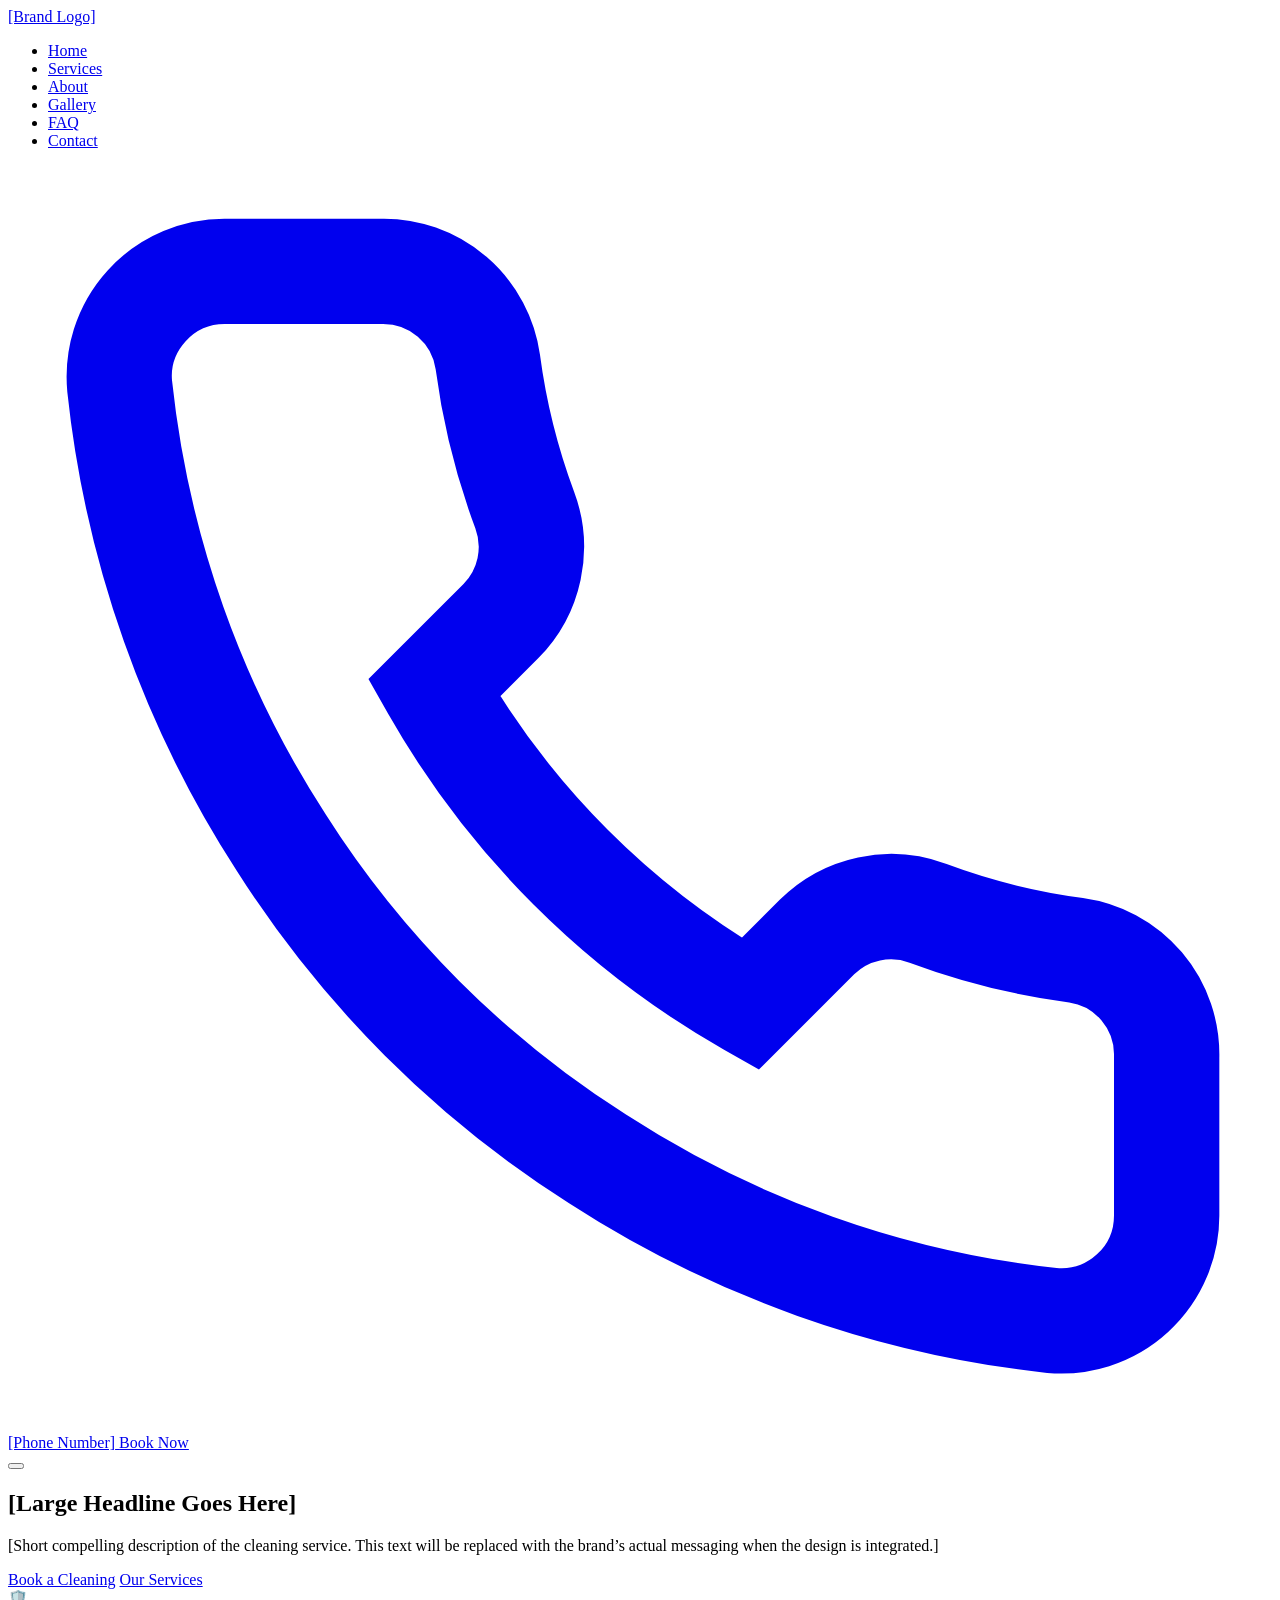
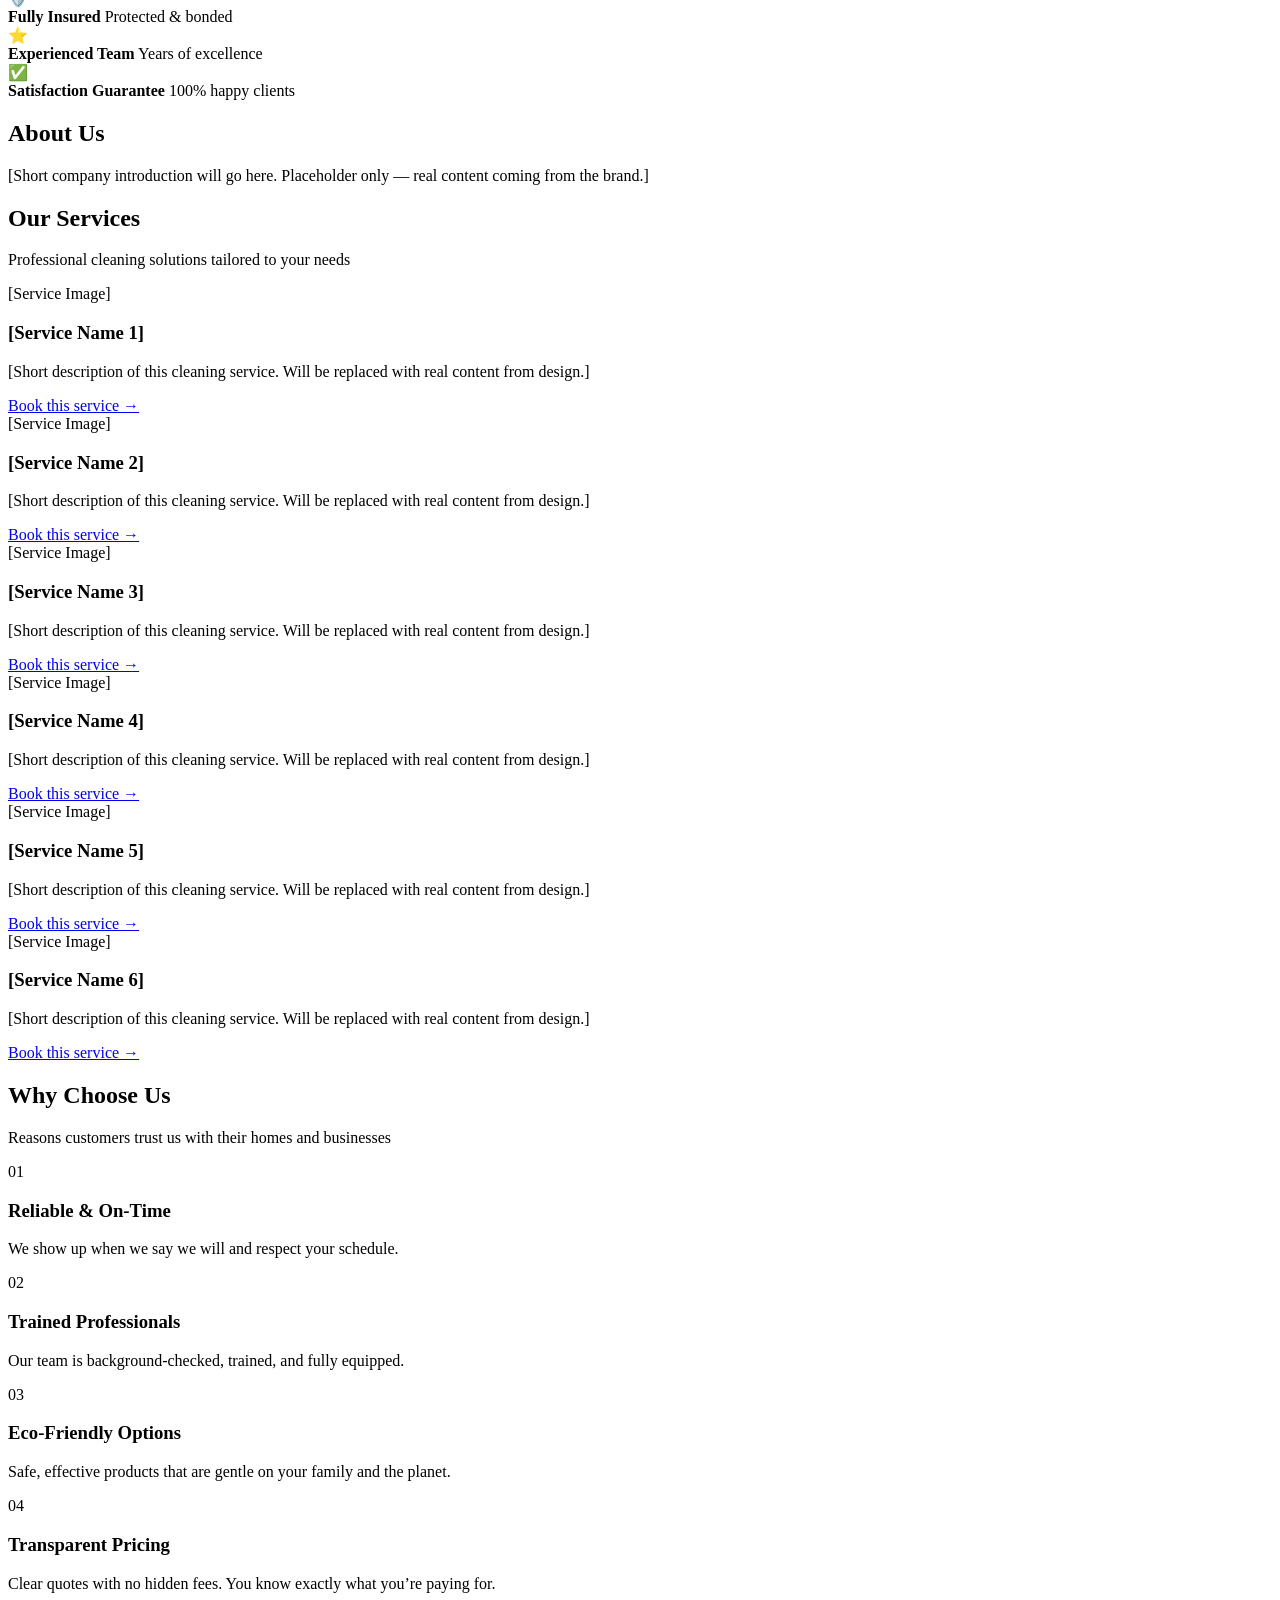
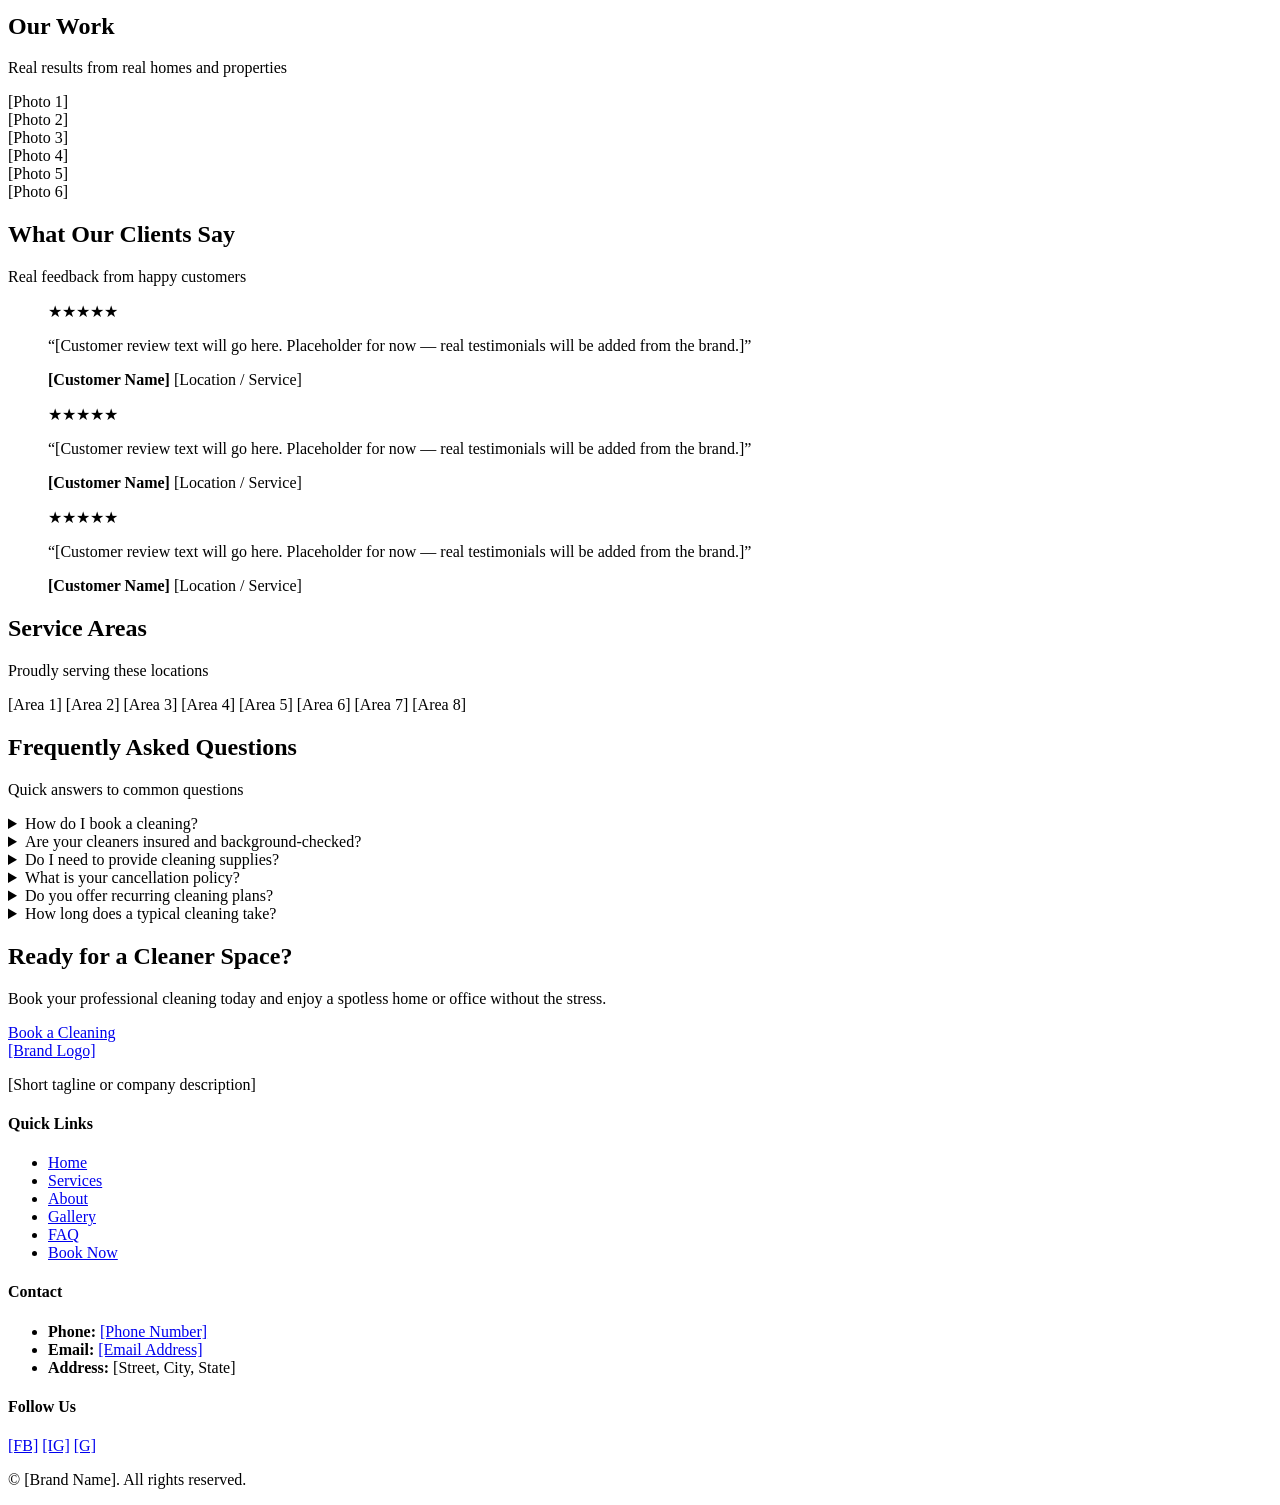
==== index.html @ 07f3db52 "Add homepage backbone structure with all required sections" ====
<!DOCTYPE html>
<html lang="en">
<head>
  <meta charset="UTF-8">
  <meta name="viewport" content="width=device-width, initial-scale=1.0">
  <meta name="description" content="Professional cleaning services. Reliable, insured, and satisfaction guaranteed.">
  <title>Cleaning Brand | Professional Cleaning Services</title>
  <link rel="stylesheet" href="css/styles.css">
  <link rel="preconnect" href="https://fonts.googleapis.com">
  <link rel="preconnect" href="https://fonts.gstatic.com" crossorigin>
  <link href="https://fonts.googleapis.com/css2?family=Inter:wght@400;500;600;700&display=swap" rel="stylesheet">
</head>
<body>

  <!-- ==================== HEADER ==================== -->
  <header class="header" id="header">
    <div class="container header-inner">
      <!-- LOGO: Replace with brand logo -->
      <a href="index.html" class="logo">
        <span class="logo-text">[Brand Logo]</span>
        <!-- <img src="assets/logo.png" alt="Brand Name" class="logo-img"> -->
      </a>

      <nav class="nav" id="nav">
        <ul class="nav-list">
          <li><a href="#home" class="nav-link active">Home</a></li>
          <li><a href="#services" class="nav-link">Services</a></li>
          <li><a href="#about" class="nav-link">About</a></li>
          <li><a href="#gallery" class="nav-link">Gallery</a></li>
          <li><a href="#faq" class="nav-link">FAQ</a></li>
          <li><a href="#contact" class="nav-link">Contact</a></li>
        </ul>
      </nav>

      <div class="header-actions">
        <!-- PHONE: Replace with real number -->
        <a href="tel:+10000000000" class="header-phone">
          <svg class="icon" viewBox="0 0 24 24" fill="none" stroke="currentColor" stroke-width="2">
            <path d="M22 16.92v3a2 2 0 0 1-2.18 2 19.79 19.79 0 0 1-8.63-3.07 19.5 19.5 0 0 1-6-6 19.79 19.79 0 0 1-3.07-8.67A2 2 0 0 1 4.11 2h3a2 2 0 0 1 2 1.72 12.84 12.84 0 0 0 .7 2.81 2 2 0 0 1-.45 2.11L8.09 9.91a16 16 0 0 0 6 6l1.27-1.27a2 2 0 0 1 2.11-.45 12.84 12.84 0 0 0 2.81.7A2 2 0 0 1 22 16.92z"/>
          </svg>
          <span>[Phone Number]</span>
        </a>
        <!-- Book Now → will link to booking page later -->
        <a href="booking.html" class="btn btn-primary">Book Now</a>
      </div>

      <button class="mobile-toggle" id="mobile-toggle" aria-label="Toggle menu">
        <span></span><span></span><span></span>
      </button>
    </div>
  </header>

  <main>

    <!-- ==================== HERO ==================== -->
    <section class="hero" id="home">
      <!-- BACKGROUND: Replace with real hero image -->
      <div class="hero-bg"></div>
      <div class="hero-overlay"></div>

      <div class="container hero-content">
        <!-- TEMPLATE: Headline + description will come from design -->
        <h1 class="hero-title">[Large Headline Goes Here]</h1>
        <p class="hero-description">
          [Short compelling description of the cleaning service. This text will be replaced with the brand’s actual messaging when the design is integrated.]
        </p>
        <div class="hero-cta">
          <a href="booking.html" class="btn btn-primary btn-lg">Book a Cleaning</a>
          <a href="#services" class="btn btn-outline btn-lg">Our Services</a>
        </div>
      </div>
    </section>

    <!-- ==================== TRUST BAR ==================== -->
    <section class="trust-bar">
      <div class="container">
        <div class="trust-grid">
          <div class="trust-item">
            <div class="trust-icon">🛡️</div>
            <div class="trust-text">
              <strong>Fully Insured</strong>
              <span>Protected & bonded</span>
            </div>
          </div>
          <div class="trust-item">
            <div class="trust-icon">⭐</div>
            <div class="trust-text">
              <strong>Experienced Team</strong>
              <span>Years of excellence</span>
            </div>
          </div>
          <div class="trust-item">
            <div class="trust-icon">✅</div>
            <div class="trust-text">
              <strong>Satisfaction Guarantee</strong>
              <span>100% happy clients</span>
            </div>
          </div>
        </div>
      </div>
    </section>

    <!-- ==================== ABOUT ==================== -->
    <section class="about section" id="about">
      <div class="container">
        <div class="section-header">
          <h2 class="section-title">About Us</h2>
          <!-- CONTENT: Leave empty for now. Will integrate real about text + image from design -->
          <p class="section-subtitle placeholder-text">
            [Short company introduction will go here. Placeholder only — real content coming from the brand.]
          </p>
        </div>
        <!-- Future: Add about image + longer text block here when design is ready -->
      </div>
    </section>

    <!-- ==================== SERVICES ==================== -->
    <section class="services section" id="services">
      <div class="container">
        <div class="section-header">
          <h2 class="section-title">Our Services</h2>
          <p class="section-subtitle">Professional cleaning solutions tailored to your needs</p>
        </div>

        <div class="services-grid">
          <!-- SERVICE CARD 1 - Templated -->
          <article class="service-card">
            <div class="service-image placeholder-img">
              <span>[Service Image]</span>
            </div>
            <div class="service-content">
              <h3 class="service-title">[Service Name 1]</h3>
              <p class="service-desc">[Short description of this cleaning service. Will be replaced with real content from design.]</p>
              <a href="booking.html" class="service-link">Book this service →</a>
            </div>
          </article>

          <!-- SERVICE CARD 2 -->
          <article class="service-card">
            <div class="service-image placeholder-img">
              <span>[Service Image]</span>
            </div>
            <div class="service-content">
              <h3 class="service-title">[Service Name 2]</h3>
              <p class="service-desc">[Short description of this cleaning service. Will be replaced with real content from design.]</p>
              <a href="booking.html" class="service-link">Book this service →</a>
            </div>
          </article>

          <!-- SERVICE CARD 3 -->
          <article class="service-card">
            <div class="service-image placeholder-img">
              <span>[Service Image]</span>
            </div>
            <div class="service-content">
              <h3 class="service-title">[Service Name 3]</h3>
              <p class="service-desc">[Short description of this cleaning service. Will be replaced with real content from design.]</p>
              <a href="booking.html" class="service-link">Book this service →</a>
            </div>
          </article>

          <!-- SERVICE CARD 4 -->
          <article class="service-card">
            <div class="service-image placeholder-img">
              <span>[Service Image]</span>
            </div>
            <div class="service-content">
              <h3 class="service-title">[Service Name 4]</h3>
              <p class="service-desc">[Short description of this cleaning service. Will be replaced with real content from design.]</p>
              <a href="booking.html" class="service-link">Book this service →</a>
            </div>
          </article>

          <!-- SERVICE CARD 5 -->
          <article class="service-card">
            <div class="service-image placeholder-img">
              <span>[Service Image]</span>
            </div>
            <div class="service-content">
              <h3 class="service-title">[Service Name 5]</h3>
              <p class="service-desc">[Short description of this cleaning service. Will be replaced with real content from design.]</p>
              <a href="booking.html" class="service-link">Book this service →</a>
            </div>
          </article>

          <!-- SERVICE CARD 6 -->
          <article class="service-card">
            <div class="service-image placeholder-img">
              <span>[Service Image]</span>
            </div>
            <div class="service-content">
              <h3 class="service-title">[Service Name 6]</h3>
              <p class="service-desc">[Short description of this cleaning service. Will be replaced with real content from design.]</p>
              <a href="booking.html" class="service-link">Book this service →</a>
            </div>
          </article>
        </div>
      </div>
    </section>

    <!-- ==================== WHY CHOOSE US ==================== -->
    <section class="why-us section">
      <div class="container">
        <div class="section-header">
          <h2 class="section-title">Why Choose Us</h2>
          <p class="section-subtitle">Reasons customers trust us with their homes and businesses</p>
        </div>

        <div class="why-grid">
          <div class="why-card">
            <div class="why-number">01</div>
            <h3 class="why-title">Reliable & On-Time</h3>
            <p class="why-desc">We show up when we say we will and respect your schedule.</p>
          </div>
          <div class="why-card">
            <div class="why-number">02</div>
            <h3 class="why-title">Trained Professionals</h3>
            <p class="why-desc">Our team is background-checked, trained, and fully equipped.</p>
          </div>
          <div class="why-card">
            <div class="why-number">03</div>
            <h3 class="why-title">Eco-Friendly Options</h3>
            <p class="why-desc">Safe, effective products that are gentle on your family and the planet.</p>
          </div>
          <div class="why-card">
            <div class="why-number">04</div>
            <h3 class="why-title">Transparent Pricing</h3>
            <p class="why-desc">Clear quotes with no hidden fees. You know exactly what you’re paying for.</p>
          </div>
        </div>
      </div>
    </section>

    <!-- ==================== GALLERY ==================== -->
    <section class="gallery section" id="gallery">
      <div class="container">
        <div class="section-header">
          <h2 class="section-title">Our Work</h2>
          <p class="section-subtitle">Real results from real homes and properties</p>
        </div>

        <div class="gallery-grid">
          <!-- PLACEHOLDER IMAGES - Replace with real before/after or property photos -->
          <div class="gallery-item placeholder-img"><span>[Photo 1]</span></div>
          <div class="gallery-item placeholder-img"><span>[Photo 2]</span></div>
          <div class="gallery-item placeholder-img"><span>[Photo 3]</span></div>
          <div class="gallery-item placeholder-img"><span>[Photo 4]</span></div>
          <div class="gallery-item placeholder-img"><span>[Photo 5]</span></div>
          <div class="gallery-item placeholder-img"><span>[Photo 6]</span></div>
        </div>
      </div>
    </section>

    <!-- ==================== TESTIMONIALS ==================== -->
    <section class="testimonials section">
      <div class="container">
        <div class="section-header">
          <h2 class="section-title">What Our Clients Say</h2>
          <p class="section-subtitle">Real feedback from happy customers</p>
        </div>

        <div class="testimonials-grid">
          <blockquote class="testimonial-card">
            <div class="stars">★★★★★</div>
            <p class="testimonial-text">“[Customer review text will go here. Placeholder for now — real testimonials will be added from the brand.]”</p>
            <footer class="testimonial-author">
              <strong>[Customer Name]</strong>
              <span>[Location / Service]</span>
            </footer>
          </blockquote>

          <blockquote class="testimonial-card">
            <div class="stars">★★★★★</div>
            <p class="testimonial-text">“[Customer review text will go here. Placeholder for now — real testimonials will be added from the brand.]”</p>
            <footer class="testimonial-author">
              <strong>[Customer Name]</strong>
              <span>[Location / Service]</span>
            </footer>
          </blockquote>

          <blockquote class="testimonial-card">
            <div class="stars">★★★★★</div>
            <p class="testimonial-text">“[Customer review text will go here. Placeholder for now — real testimonials will be added from the brand.]”</p>
            <footer class="testimonial-author">
              <strong>[Customer Name]</strong>
              <span>[Location / Service]</span>
            </footer>
          </blockquote>
        </div>
      </div>
    </section>

    <!-- ==================== SERVICE AREAS ==================== -->
    <section class="service-areas section">
      <div class="container">
        <div class="section-header">
          <h2 class="section-title">Service Areas</h2>
          <p class="section-subtitle">Proudly serving these locations</p>
        </div>

        <div class="areas-list placeholder-text">
          <!-- TEMPLATE: Replace with real cities/neighborhoods from the brand -->
          <span class="area-tag">[Area 1]</span>
          <span class="area-tag">[Area 2]</span>
          <span class="area-tag">[Area 3]</span>
          <span class="area-tag">[Area 4]</span>
          <span class="area-tag">[Area 5]</span>
          <span class="area-tag">[Area 6]</span>
          <span class="area-tag">[Area 7]</span>
          <span class="area-tag">[Area 8]</span>
        </div>
      </div>
    </section>

    <!-- ==================== FAQ ==================== -->
    <section class="faq section" id="faq">
      <div class="container">
        <div class="section-header">
          <h2 class="section-title">Frequently Asked Questions</h2>
          <p class="section-subtitle">Quick answers to common questions</p>
        </div>

        <div class="faq-list">
          <details class="faq-item">
            <summary class="faq-question">How do I book a cleaning?</summary>
            <div class="faq-answer">
              <p>Simply click the “Book Now” or “Book a Cleaning” button and fill out the short form. We’ll confirm your appointment shortly.</p>
            </div>
          </details>

          <details class="faq-item">
            <summary class="faq-question">Are your cleaners insured and background-checked?</summary>
            <div class="faq-answer">
              <p>Yes. All our team members are fully insured, bonded, and undergo thorough background checks for your peace of mind.</p>
            </div>
          </details>

          <details class="faq-item">
            <summary class="faq-question">Do I need to provide cleaning supplies?</summary>
            <div class="faq-answer">
              <p>No. We bring all professional-grade equipment and supplies. If you have preferred products, just let us know.</p>
            </div>
          </details>

          <details class="faq-item">
            <summary class="faq-question">What is your cancellation policy?</summary>
            <div class="faq-answer">
              <p>We understand plans change. Please give us at least 24 hours’ notice for cancellations or rescheduling to avoid any fees.</p>
            </div>
          </details>

          <details class="faq-item">
            <summary class="faq-question">Do you offer recurring cleaning plans?</summary>
            <div class="faq-answer">
              <p>Absolutely. Weekly, bi-weekly, and monthly plans are available at discounted rates. Mention it when booking.</p>
            </div>
          </details>

          <details class="faq-item">
            <summary class="faq-question">How long does a typical cleaning take?</summary>
            <div class="faq-answer">
              <p>It depends on the size of the property and the type of service. Most standard home cleans take 2–4 hours. We’ll give you a time estimate when you book.</p>
            </div>
          </details>
        </div>
      </div>
    </section>

    <!-- ==================== FINAL CTA ==================== -->
    <section class="final-cta">
      <div class="container">
        <div class="final-cta-content">
          <h2 class="final-cta-title">Ready for a Cleaner Space?</h2>
          <p class="final-cta-text">Book your professional cleaning today and enjoy a spotless home or office without the stress.</p>
          <a href="booking.html" class="btn btn-primary btn-lg">Book a Cleaning</a>
        </div>
      </div>
    </section>

  </main>

  <!-- ==================== FOOTER ==================== -->
  <footer class="footer" id="contact">
    <div class="container">
      <div class="footer-grid">
        <div class="footer-brand">
          <a href="index.html" class="logo footer-logo">
            <span class="logo-text">[Brand Logo]</span>
          </a>
          <p class="footer-tagline">[Short tagline or company description]</p>
        </div>

        <div class="footer-links">
          <h4 class="footer-heading">Quick Links</h4>
          <ul>
            <li><a href="#home">Home</a></li>
            <li><a href="#services">Services</a></li>
            <li><a href="#about">About</a></li>
            <li><a href="#gallery">Gallery</a></li>
            <li><a href="#faq">FAQ</a></li>
            <li><a href="booking.html">Book Now</a></li>
          </ul>
        </div>

        <div class="footer-contact">
          <h4 class="footer-heading">Contact</h4>
          <!-- TEMPLATE: Replace with real contact details from the brand -->
          <ul class="contact-list">
            <li>
              <strong>Phone:</strong>
              <a href="tel:+10000000000">[Phone Number]</a>
            </li>
            <li>
              <strong>Email:</strong>
              <a href="mailto:hello@example.com">[Email Address]</a>
            </li>
            <li>
              <strong>Address:</strong>
              <span>[Street, City, State]</span>
            </li>
          </ul>
        </div>

        <div class="footer-social">
          <h4 class="footer-heading">Follow Us</h4>
          <!-- TEMPLATE: Replace with real social links from the brand -->
          <div class="social-links">
            <a href="#" class="social-link" aria-label="Facebook">[FB]</a>
            <a href="#" class="social-link" aria-label="Instagram">[IG]</a>
            <a href="#" class="social-link" aria-label="Google">[G]</a>
          </div>
        </div>
      </div>

      <div class="footer-bottom">
        <p>&copy; <span id="year"></span> [Brand Name]. All rights reserved.</p>
      </div>
    </div>
  </footer>

  <script src="js/main.js"></script>
</body>
</html>
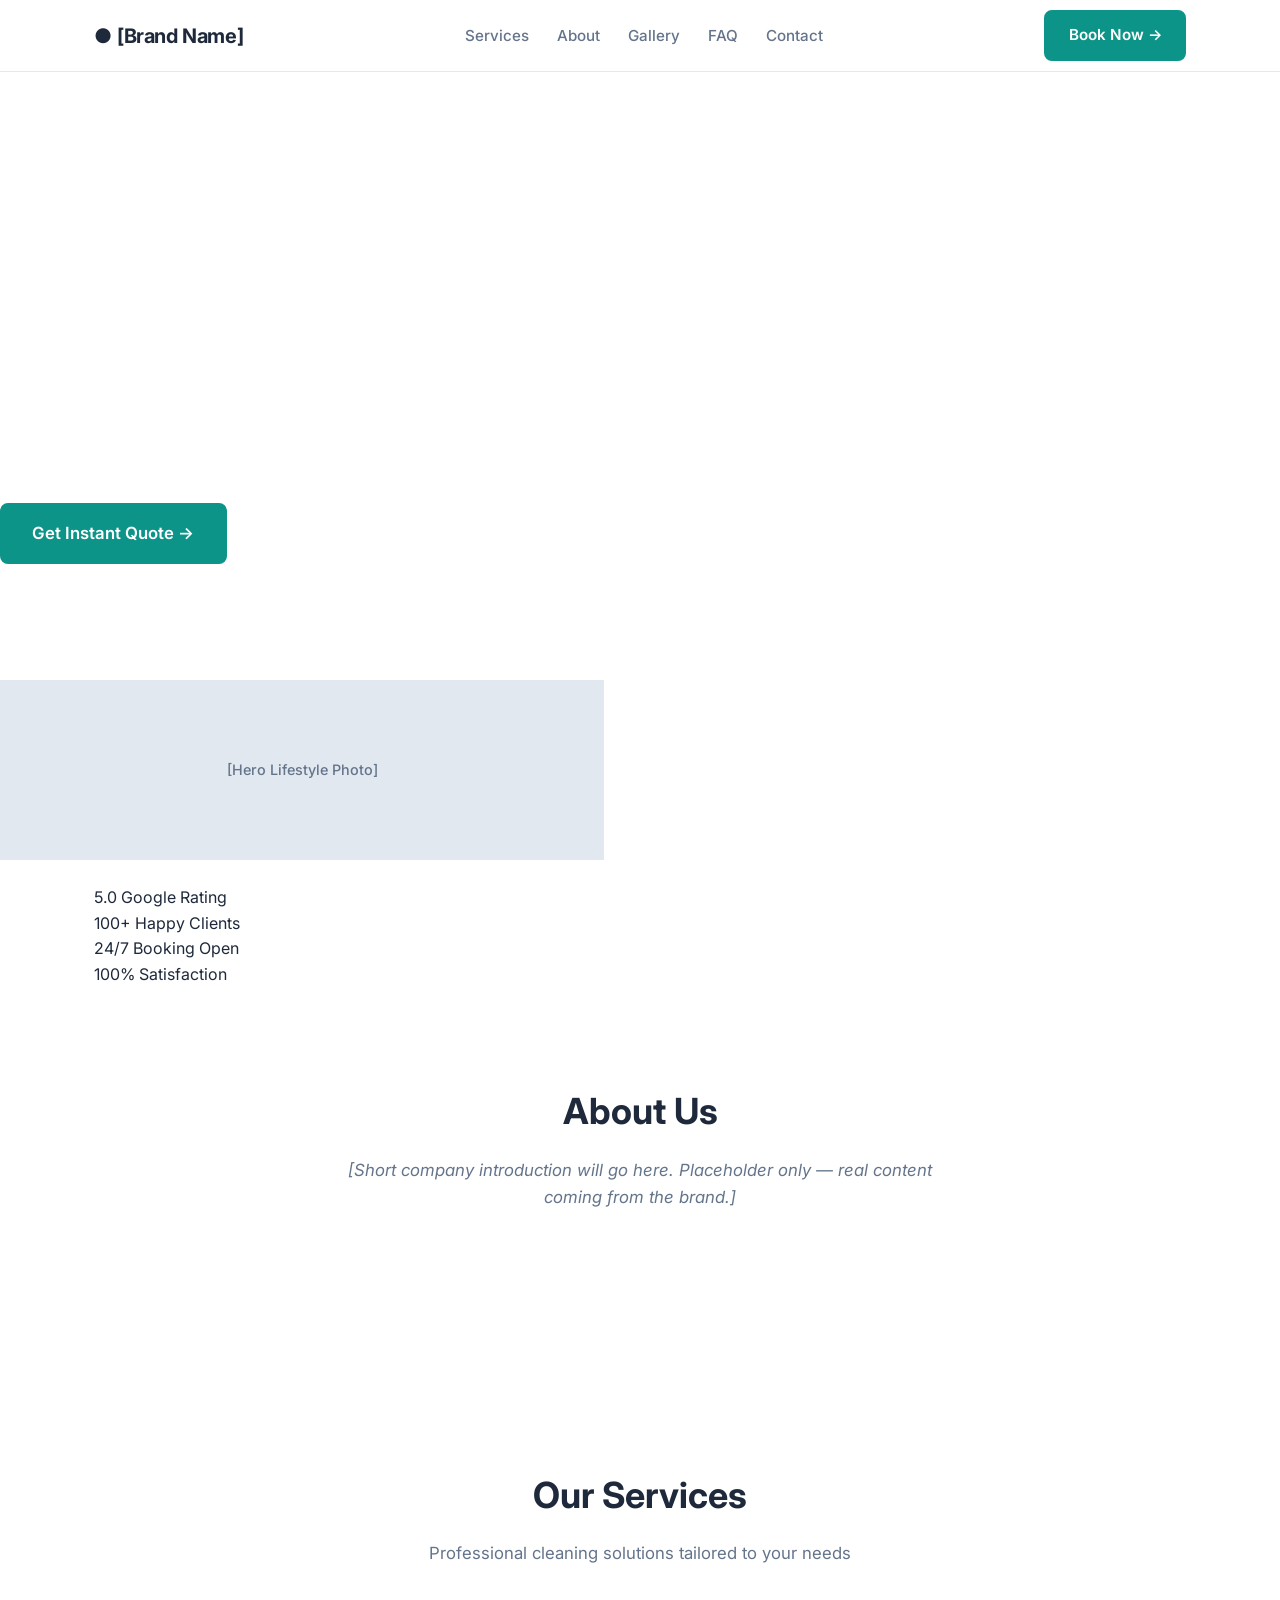
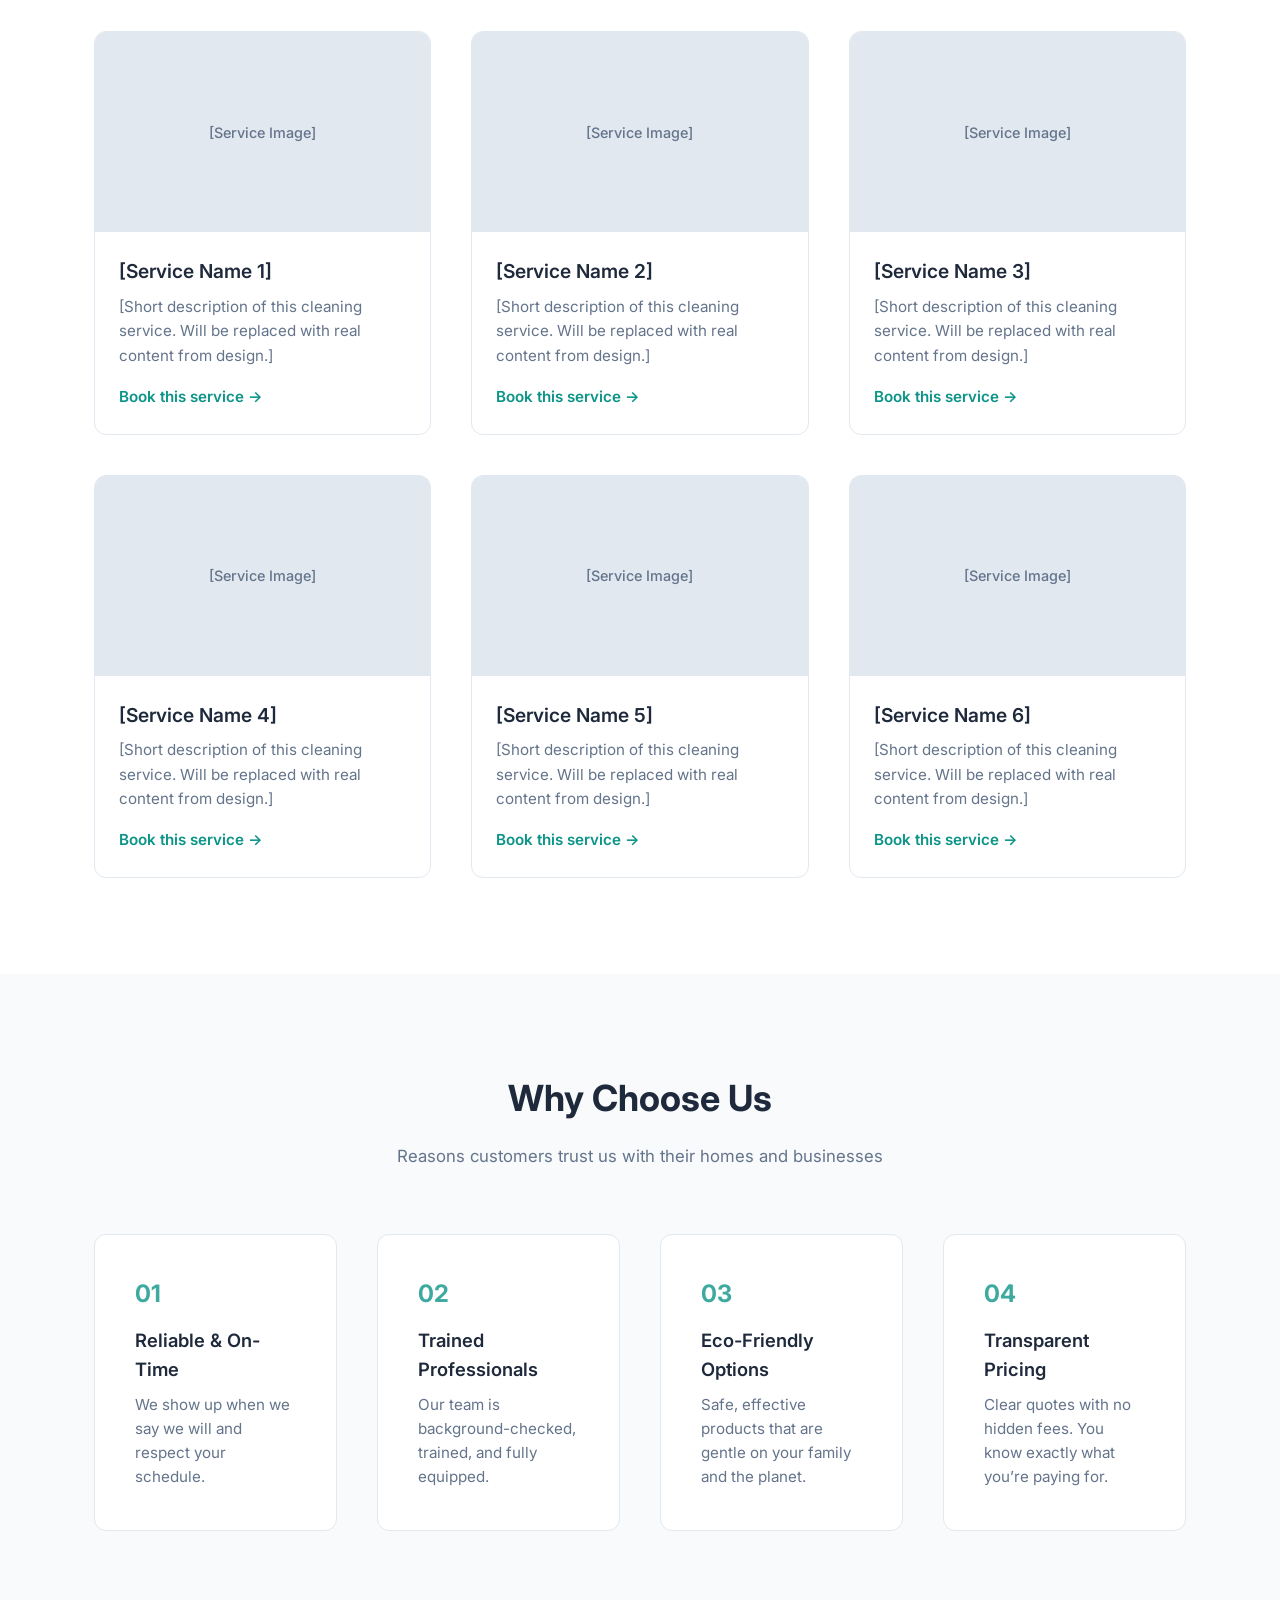
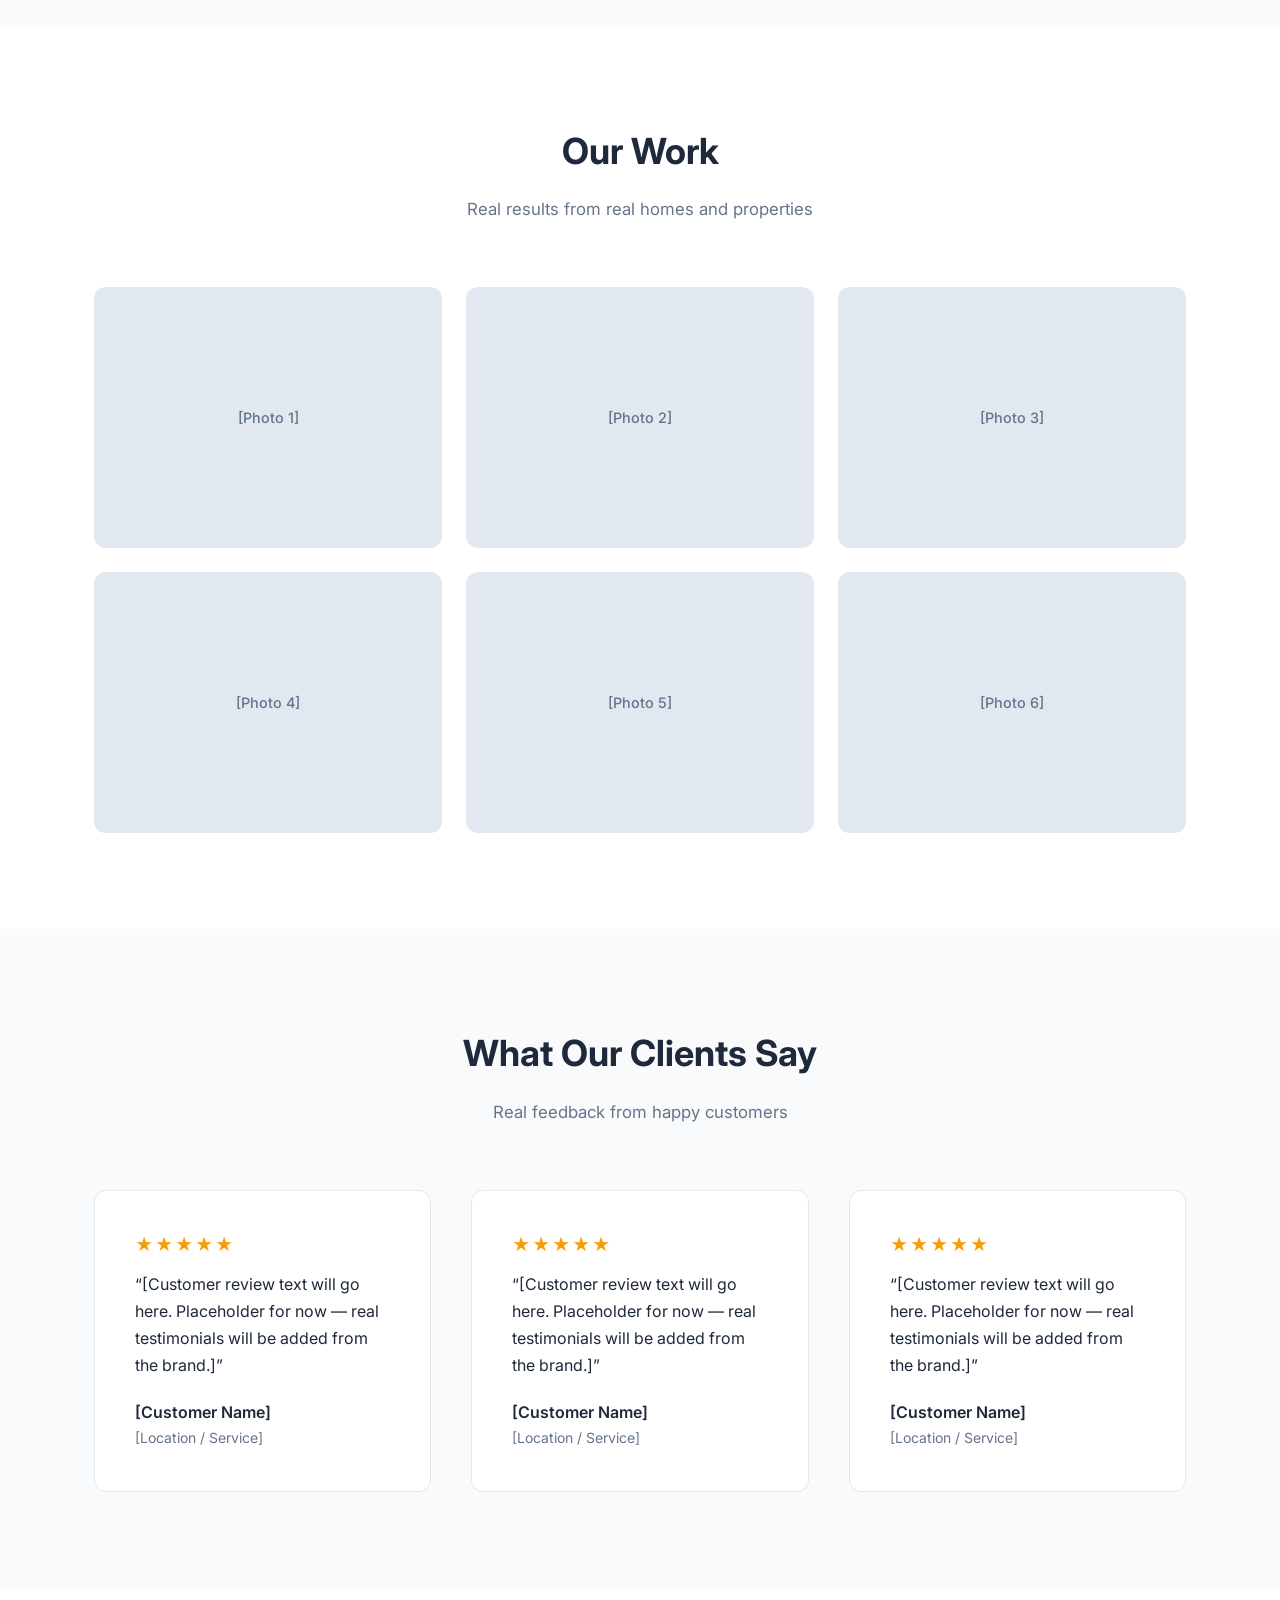
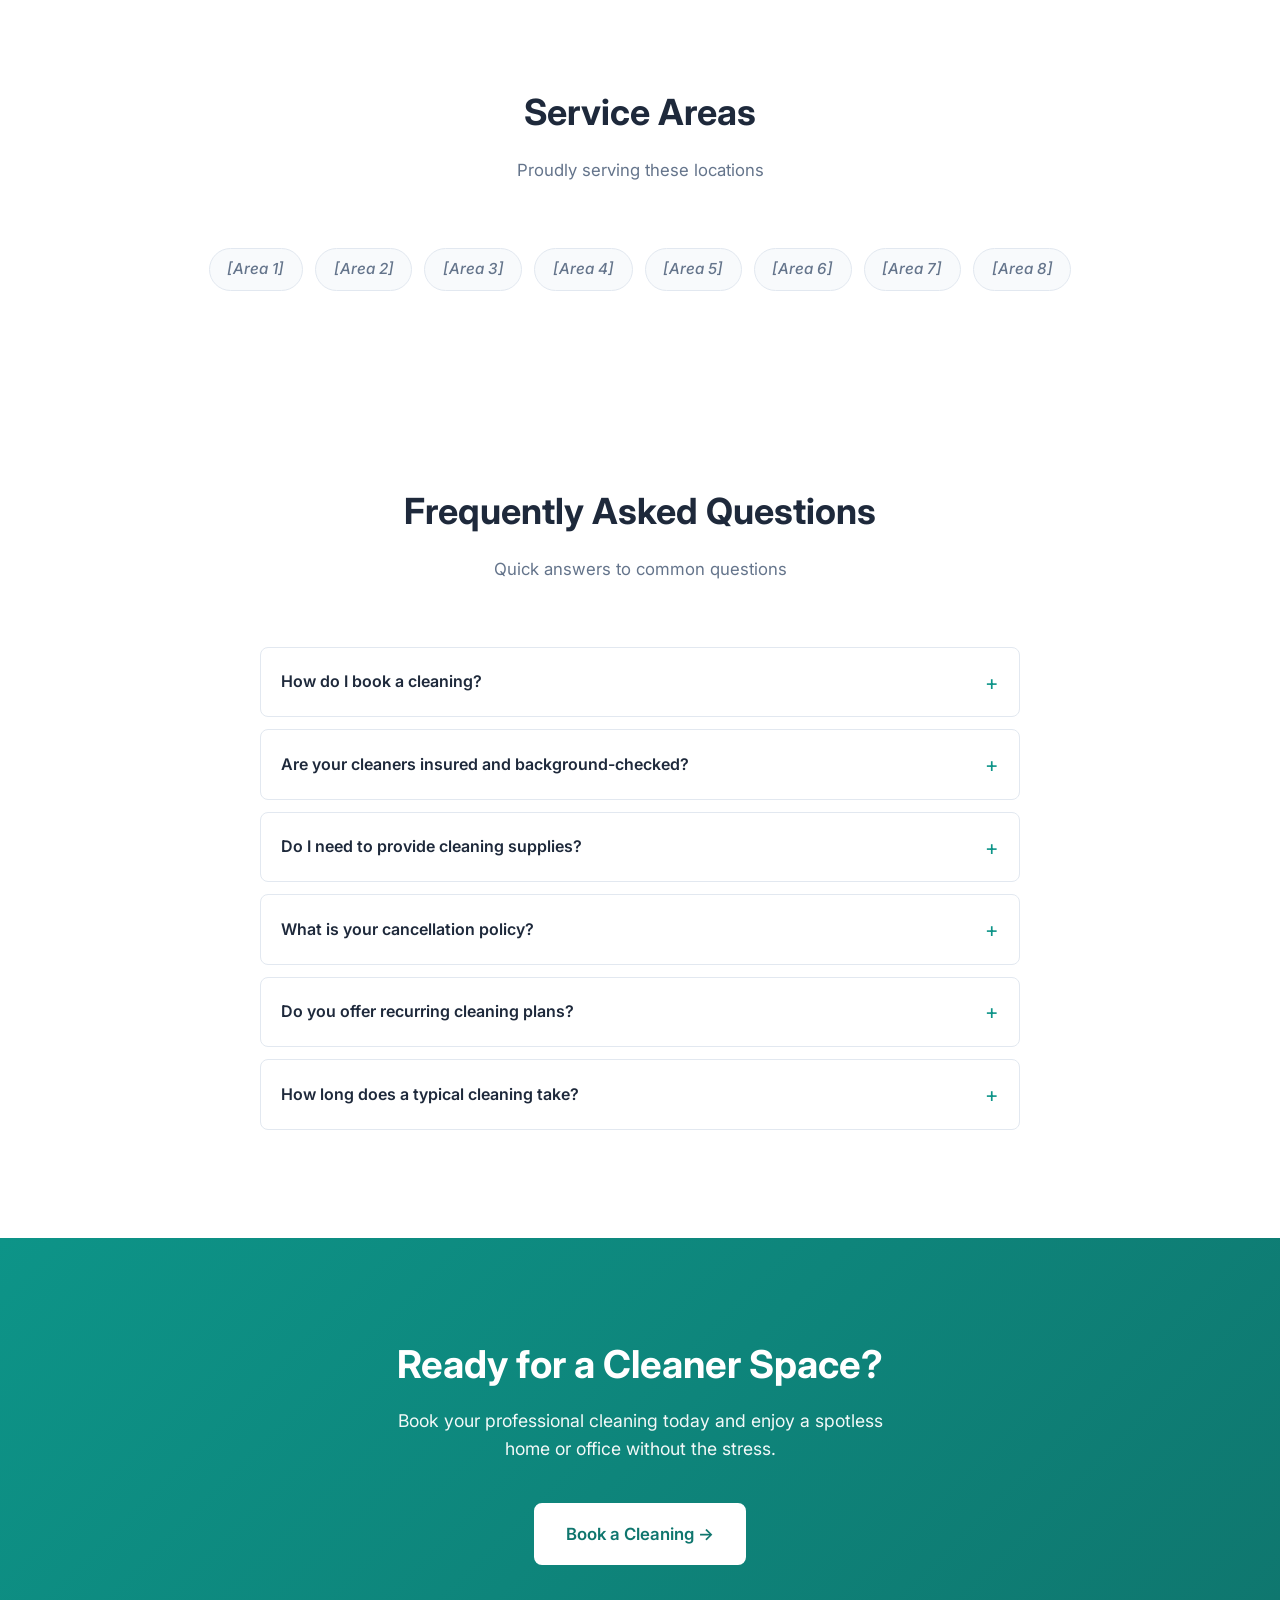
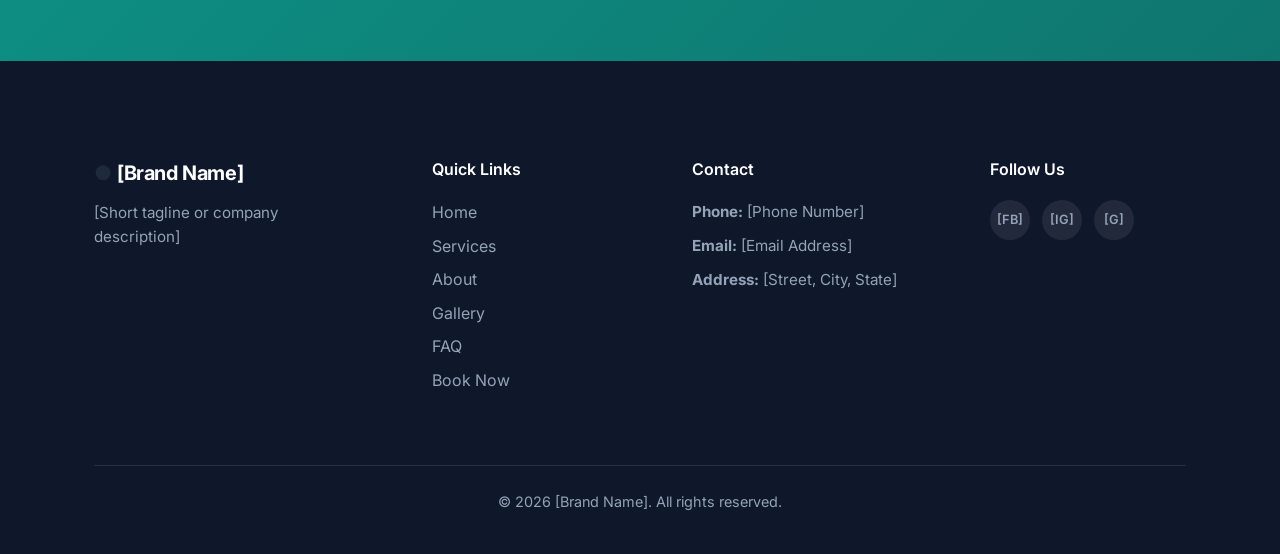
==== commit 540ff8bf: "Rebuild header + hero to match premium split-layout style (content left, image right, stats bar)" ====
--- a/index.html
+++ b/index.html
@@ -8,7 +8,7 @@
   <link rel="stylesheet" href="css/styles.css">
   <link rel="preconnect" href="https://fonts.googleapis.com">
   <link rel="preconnect" href="https://fonts.gstatic.com" crossorigin>
-  <link href="https://fonts.googleapis.com/css2?family=Inter:wght@400;500;600;700&display=swap" rel="stylesheet">
+  <link href="https://fonts.googleapis.com/css2?family=Inter:wght@400;500;600;700&family=Playfair+Display:wght@600;700&display=swap" rel="stylesheet">
 </head>
 <body>
 
@@ -17,13 +17,13 @@
     <div class="container header-inner">
       <!-- LOGO: Replace with brand logo -->
       <a href="index.html" class="logo">
-        <span class="logo-text">[Brand Logo]</span>
+        <span class="logo-mark">●</span>
+        <span class="logo-text">[Brand Name]</span>
         <!-- <img src="assets/logo.png" alt="Brand Name" class="logo-img"> -->
       </a>
 
       <nav class="nav" id="nav">
         <ul class="nav-list">
-          <li><a href="#home" class="nav-link active">Home</a></li>
           <li><a href="#services" class="nav-link">Services</a></li>
           <li><a href="#about" class="nav-link">About</a></li>
           <li><a href="#gallery" class="nav-link">Gallery</a></li>
@@ -33,15 +33,7 @@
       </nav>
 
       <div class="header-actions">
-        <!-- PHONE: Replace with real number -->
-        <a href="tel:+10000000000" class="header-phone">
-          <svg class="icon" viewBox="0 0 24 24" fill="none" stroke="currentColor" stroke-width="2">
-            <path d="M22 16.92v3a2 2 0 0 1-2.18 2 19.79 19.79 0 0 1-8.63-3.07 19.5 19.5 0 0 1-6-6 19.79 19.79 0 0 1-3.07-8.67A2 2 0 0 1 4.11 2h3a2 2 0 0 1 2 1.72 12.84 12.84 0 0 0 .7 2.81 2 2 0 0 1-.45 2.11L8.09 9.91a16 16 0 0 0 6 6l1.27-1.27a2 2 0 0 1 2.11-.45 12.84 12.84 0 0 0 2.81.7A2 2 0 0 1 22 16.92z"/>
-          </svg>
-          <span>[Phone Number]</span>
-        </a>
-        <!-- Book Now → will link to booking page later -->
-        <a href="booking.html" class="btn btn-primary">Book Now</a>
+        <a href="booking.html" class="btn btn-primary btn-book">Book Now →</a>
       </div>
 
       <button class="mobile-toggle" id="mobile-toggle" aria-label="Toggle menu">
@@ -52,49 +44,83 @@
 
   <main>
 
-    <!-- ==================== HERO ==================== -->
+    <!-- ==================== HERO (Split Layout) ==================== -->
     <section class="hero" id="home">
-      <!-- BACKGROUND: Replace with real hero image -->
-      <div class="hero-bg"></div>
-      <div class="hero-overlay"></div>
-
-      <div class="container hero-content">
-        <!-- TEMPLATE: Headline + description will come from design -->
-        <h1 class="hero-title">[Large Headline Goes Here]</h1>
-        <p class="hero-description">
-          [Short compelling description of the cleaning service. This text will be replaced with the brand’s actual messaging when the design is integrated.]
-        </p>
-        <div class="hero-cta">
-          <a href="booking.html" class="btn btn-primary btn-lg">Book a Cleaning</a>
-          <a href="#services" class="btn btn-outline btn-lg">Our Services</a>
-        </div>
-      </div>
-    </section>
-
-    <!-- ==================== TRUST BAR ==================== -->
-    <section class="trust-bar">
-      <div class="container">
-        <div class="trust-grid">
-          <div class="trust-item">
-            <div class="trust-icon">🛡️</div>
-            <div class="trust-text">
-              <strong>Fully Insured</strong>
-              <span>Protected & bonded</span>
-            </div>
-          </div>
-          <div class="trust-item">
-            <div class="trust-icon">⭐</div>
-            <div class="trust-text">
-              <strong>Experienced Team</strong>
-              <span>Years of excellence</span>
-            </div>
-          </div>
-          <div class="trust-item">
-            <div class="trust-icon">✅</div>
-            <div class="trust-text">
-              <strong>Satisfaction Guarantee</strong>
-              <span>100% happy clients</span>
-            </div>
+      <div class="hero-inner">
+
+        <!-- LEFT: Content -->
+        <div class="hero-content">
+          <!-- Rating badge - replace with real Google rating later -->
+          <div class="rating-badge">
+            <span class="rating-stars">★★★★★</span>
+            <span class="rating-score">5.0</span>
+            <span class="rating-text">Rated on Google</span>
+          </div>
+
+          <p class="hero-label">— Trusted Home Cleaning Across [Service Area]</p>
+
+          <h1 class="hero-title">[Your Clean Home,<br>Arriving Now.]</h1>
+
+          <p class="hero-description">
+            [Reclaim your weekends with a home that feels brand new. Professional, reliable cleaning tailored to your schedule and the way you live.]
+          </p>
+
+          <p class="hero-serving">Serving [City / Region]</p>
+
+          <div class="hero-cta">
+            <a href="booking.html" class="btn btn-primary btn-lg">Get Instant Quote →</a>
+            <a href="#services" class="btn btn-outline-dark btn-lg">Our Services</a>
+          </div>
+
+          <div class="hero-trust-notes">
+            <span>⚡ Instant price available in 60 seconds</span>
+            <div class="trust-checks">
+              <span>✓ Fully Licensed & Insured</span>
+              <span>✓ Background-Checked Cleaners</span>
+              <span>✓ 7-day Availability</span>
+            </div>
+          </div>
+        </div>
+
+        <!-- RIGHT: Image -->
+        <div class="hero-visual">
+          <!-- Replace this placeholder with real lifestyle photo -->
+          <div class="hero-image placeholder-img">
+            <span>[Hero Lifestyle Photo]</span>
+          </div>
+
+          <!-- Floating availability badge -->
+          <div class="availability-badge">
+            <span class="badge-dot"></span>
+            <div>
+              <strong>Available This Week</strong>
+              <span>Limited slots</span>
+            </div>
+          </div>
+        </div>
+
+      </div>
+    </section>
+
+    <!-- ==================== STATS BAR ==================== -->
+    <section class="stats-bar">
+      <div class="container">
+        <div class="stats-grid">
+          <div class="stat-item">
+            <span class="stat-number">5.0</span>
+            <span class="stat-label">Google Rating</span>
+          </div>
+          <div class="stat-item">
+            <span class="stat-number">100+</span>
+            <span class="stat-label">Happy Clients</span>
+          </div>
+          <div class="stat-item">
+            <span class="stat-number">24/7</span>
+            <span class="stat-label">Booking Open</span>
+          </div>
+          <div class="stat-item">
+            <span class="stat-number">100%</span>
+            <span class="stat-label">Satisfaction</span>
           </div>
         </div>
       </div>
@@ -324,7 +350,7 @@
           <details class="faq-item">
             <summary class="faq-question">How do I book a cleaning?</summary>
             <div class="faq-answer">
-              <p>Simply click the “Book Now” or “Book a Cleaning” button and fill out the short form. We’ll confirm your appointment shortly.</p>
+              <p>Simply click the “Book Now” or “Get Instant Quote” button and fill out the short form. We’ll confirm your appointment shortly.</p>
             </div>
           </details>
 
@@ -372,7 +398,7 @@
         <div class="final-cta-content">
           <h2 class="final-cta-title">Ready for a Cleaner Space?</h2>
           <p class="final-cta-text">Book your professional cleaning today and enjoy a spotless home or office without the stress.</p>
-          <a href="booking.html" class="btn btn-primary btn-lg">Book a Cleaning</a>
+          <a href="booking.html" class="btn btn-primary btn-lg">Book a Cleaning →</a>
         </div>
       </div>
     </section>
@@ -385,7 +411,8 @@
       <div class="footer-grid">
         <div class="footer-brand">
           <a href="index.html" class="logo footer-logo">
-            <span class="logo-text">[Brand Logo]</span>
+            <span class="logo-mark">●</span>
+            <span class="logo-text">[Brand Name]</span>
           </a>
           <p class="footer-tagline">[Short tagline or company description]</p>
         </div>
--- a/css/styles.css
+++ b/css/styles.css
@@ -0,0 +1,782 @@
+/* =========================================================
+   TEMPLATE BACKBONE - CLEANING BRAND
+   Easy to theme later when design arrives
+   ========================================================= */
+
+:root {
+  /* Colors - easy to override when design comes in */
+  --color-primary: #0d9488;       /* Teal - professional & clean */
+  --color-primary-dark: #0f766e;
+  --color-primary-light: #14b8a6;
+  --color-secondary: #1e293b;     /* Dark slate */
+  --color-accent: #f59e0b;        /* Warm accent */
+
+  --color-text: #1e293b;
+  --color-text-muted: #64748b;
+  --color-text-light: #f8fafc;
+
+  --color-bg: #ffffff;
+  --color-bg-alt: #f8fafc;
+  --color-bg-dark: #0f172a;
+
+  --color-border: #e2e8f0;
+  --color-placeholder: #e2e8f0;
+
+  /* Typography */
+  --font-main: 'Inter', system-ui, -apple-system, sans-serif;
+
+  /* Spacing */
+  --space-xs: 0.5rem;
+  --space-sm: 1rem;
+  --space-md: 1.5rem;
+  --space-lg: 2.5rem;
+  --space-xl: 4rem;
+  --space-2xl: 6rem;
+
+  /* Layout */
+  --container-max: 1140px;
+  --header-height: 72px;
+  --radius: 12px;
+  --radius-sm: 8px;
+  --shadow: 0 4px 20px rgba(0, 0, 0, 0.08);
+  --shadow-lg: 0 10px 40px rgba(0, 0, 0, 0.12);
+
+  /* Transitions */
+  --transition: 0.25s ease;
+}
+
+/* Reset & Base */
+*, *::before, *::after {
+  box-sizing: border-box;
+  margin: 0;
+  padding: 0;
+}
+
+html {
+  scroll-behavior: smooth;
+}
+
+body {
+  font-family: var(--font-main);
+  font-size: 16px;
+  line-height: 1.6;
+  color: var(--color-text);
+  background: var(--color-bg);
+  -webkit-font-smoothing: antialiased;
+}
+
+img {
+  max-width: 100%;
+  display: block;
+}
+
+a {
+  color: inherit;
+  text-decoration: none;
+}
+
+ul {
+  list-style: none;
+}
+
+/* Utility */
+.container {
+  width: 100%;
+  max-width: var(--container-max);
+  margin: 0 auto;
+  padding: 0 var(--space-md);
+}
+
+.section {
+  padding: var(--space-2xl) 0;
+}
+
+.section-header {
+  text-align: center;
+  margin-bottom: var(--space-xl);
+  max-width: 640px;
+  margin-left: auto;
+  margin-right: auto;
+}
+
+.section-title {
+  font-size: clamp(1.75rem, 4vw, 2.25rem);
+  font-weight: 700;
+  color: var(--color-secondary);
+  margin-bottom: var(--space-sm);
+}
+
+.section-subtitle {
+  color: var(--color-text-muted);
+  font-size: 1.05rem;
+}
+
+.placeholder-text {
+  color: var(--color-text-muted);
+  font-style: italic;
+}
+
+.placeholder-img {
+  background: var(--color-placeholder);
+  display: flex;
+  align-items: center;
+  justify-content: center;
+  color: var(--color-text-muted);
+  font-size: 0.9rem;
+  font-weight: 500;
+  min-height: 180px;
+}
+
+/* Buttons */
+.btn {
+  display: inline-flex;
+  align-items: center;
+  justify-content: center;
+  gap: 0.5rem;
+  padding: 0.7rem 1.4rem;
+  font-size: 0.95rem;
+  font-weight: 600;
+  border-radius: var(--radius-sm);
+  border: 2px solid transparent;
+  cursor: pointer;
+  transition: all var(--transition);
+  white-space: nowrap;
+}
+
+.btn-primary {
+  background: var(--color-primary);
+  color: white;
+  border-color: var(--color-primary);
+}
+
+.btn-primary:hover {
+  background: var(--color-primary-dark);
+  border-color: var(--color-primary-dark);
+  transform: translateY(-1px);
+}
+
+.btn-outline {
+  background: transparent;
+  color: white;
+  border-color: rgba(255, 255, 255, 0.7);
+}
+
+.btn-outline:hover {
+  background: white;
+  color: var(--color-secondary);
+  border-color: white;
+}
+
+.btn-lg {
+  padding: 0.95rem 1.9rem;
+  font-size: 1.05rem;
+}
+
+/* ==================== HEADER ==================== */
+.header {
+  position: sticky;
+  top: 0;
+  z-index: 1000;
+  background: rgba(255, 255, 255, 0.95);
+  backdrop-filter: blur(10px);
+  border-bottom: 1px solid var(--color-border);
+  height: var(--header-height);
+}
+
+.header-inner {
+  display: flex;
+  align-items: center;
+  justify-content: space-between;
+  height: 100%;
+  gap: var(--space-md);
+}
+
+.logo {
+  font-weight: 700;
+  font-size: 1.25rem;
+  color: var(--color-secondary);
+  flex-shrink: 0;
+}
+
+.logo-text {
+  letter-spacing: -0.02em;
+}
+
+.nav-list {
+  display: flex;
+  gap: 1.75rem;
+}
+
+.nav-link {
+  font-size: 0.95rem;
+  font-weight: 500;
+  color: var(--color-text-muted);
+  transition: color var(--transition);
+  position: relative;
+}
+
+.nav-link:hover,
+.nav-link.active {
+  color: var(--color-primary);
+}
+
+.header-actions {
+  display: flex;
+  align-items: center;
+  gap: 1.25rem;
+}
+
+.header-phone {
+  display: flex;
+  align-items: center;
+  gap: 0.4rem;
+  font-weight: 600;
+  font-size: 0.95rem;
+  color: var(--color-secondary);
+  transition: color var(--transition);
+}
+
+.header-phone:hover {
+  color: var(--color-primary);
+}
+
+.header-phone .icon {
+  width: 18px;
+  height: 18px;
+}
+
+.mobile-toggle {
+  display: none;
+  flex-direction: column;
+  gap: 5px;
+  background: none;
+  border: none;
+  cursor: pointer;
+  padding: 4px;
+}
+
+.mobile-toggle span {
+  display: block;
+  width: 24px;
+  height: 2px;
+  background: var(--color-secondary);
+  transition: var(--transition);
+}
+
+/* ==================== HERO ==================== */
+.hero {
+  position: relative;
+  min-height: 85vh;
+  display: flex;
+  align-items: center;
+  color: white;
+  overflow: hidden;
+}
+
+.hero-bg {
+  position: absolute;
+  inset: 0;
+  background: linear-gradient(135deg, #0f766e 0%, #134e4a 50%, #0f172a 100%);
+  /* When real image arrives: background-image: url('../assets/hero.jpg'); background-size: cover; background-position: center; */
+}
+
+.hero-overlay {
+  position: absolute;
+  inset: 0;
+  background: linear-gradient(to right, rgba(15, 23, 42, 0.75), rgba(15, 23, 42, 0.4));
+}
+
+.hero-content {
+  position: relative;
+  z-index: 2;
+  max-width: 700px;
+  padding: var(--space-xl) 0;
+}
+
+.hero-title {
+  font-size: clamp(2.4rem, 6vw, 3.6rem);
+  font-weight: 700;
+  line-height: 1.15;
+  margin-bottom: var(--space-md);
+  letter-spacing: -0.03em;
+}
+
+.hero-description {
+  font-size: 1.15rem;
+  line-height: 1.7;
+  opacity: 0.9;
+  margin-bottom: var(--space-lg);
+  max-width: 540px;
+}
+
+.hero-cta {
+  display: flex;
+  flex-wrap: wrap;
+  gap: 1rem;
+}
+
+/* ==================== TRUST BAR ==================== */
+.trust-bar {
+  background: var(--color-bg-alt);
+  border-bottom: 1px solid var(--color-border);
+  padding: var(--space-lg) 0;
+}
+
+.trust-grid {
+  display: grid;
+  grid-template-columns: repeat(3, 1fr);
+  gap: var(--space-md);
+}
+
+.trust-item {
+  display: flex;
+  align-items: center;
+  gap: 1rem;
+  justify-content: center;
+}
+
+.trust-icon {
+  font-size: 1.75rem;
+  line-height: 1;
+}
+
+.trust-text {
+  display: flex;
+  flex-direction: column;
+}
+
+.trust-text strong {
+  font-size: 1rem;
+  color: var(--color-secondary);
+}
+
+.trust-text span {
+  font-size: 0.85rem;
+  color: var(--color-text-muted);
+}
+
+/* ==================== SERVICES ==================== */
+.services {
+  background: var(--color-bg);
+}
+
+.services-grid {
+  display: grid;
+  grid-template-columns: repeat(auto-fit, minmax(300px, 1fr));
+  gap: var(--space-lg);
+}
+
+.service-card {
+  background: white;
+  border-radius: var(--radius);
+  overflow: hidden;
+  border: 1px solid var(--color-border);
+  transition: transform var(--transition), box-shadow var(--transition);
+}
+
+.service-card:hover {
+  transform: translateY(-4px);
+  box-shadow: var(--shadow-lg);
+}
+
+.service-image {
+  height: 200px;
+}
+
+.service-content {
+  padding: var(--space-md);
+}
+
+.service-title {
+  font-size: 1.2rem;
+  font-weight: 600;
+  margin-bottom: 0.5rem;
+  color: var(--color-secondary);
+}
+
+.service-desc {
+  color: var(--color-text-muted);
+  font-size: 0.95rem;
+  margin-bottom: 1rem;
+}
+
+.service-link {
+  font-weight: 600;
+  color: var(--color-primary);
+  font-size: 0.95rem;
+  transition: color var(--transition);
+}
+
+.service-link:hover {
+  color: var(--color-primary-dark);
+}
+
+/* ==================== WHY CHOOSE US ==================== */
+.why-us {
+  background: var(--color-bg-alt);
+}
+
+.why-grid {
+  display: grid;
+  grid-template-columns: repeat(auto-fit, minmax(240px, 1fr));
+  gap: var(--space-lg);
+}
+
+.why-card {
+  background: white;
+  padding: var(--space-lg);
+  border-radius: var(--radius);
+  border: 1px solid var(--color-border);
+  transition: box-shadow var(--transition);
+}
+
+.why-card:hover {
+  box-shadow: var(--shadow);
+}
+
+.why-number {
+  font-size: 1.5rem;
+  font-weight: 700;
+  color: var(--color-primary);
+  margin-bottom: 0.75rem;
+  opacity: 0.8;
+}
+
+.why-title {
+  font-size: 1.15rem;
+  font-weight: 600;
+  margin-bottom: 0.5rem;
+  color: var(--color-secondary);
+}
+
+.why-desc {
+  color: var(--color-text-muted);
+  font-size: 0.95rem;
+}
+
+/* ==================== GALLERY ==================== */
+.gallery-grid {
+  display: grid;
+  grid-template-columns: repeat(auto-fit, minmax(280px, 1fr));
+  gap: var(--space-md);
+}
+
+.gallery-item {
+  border-radius: var(--radius);
+  overflow: hidden;
+  aspect-ratio: 4 / 3;
+  min-height: 220px;
+}
+
+/* ==================== TESTIMONIALS ==================== */
+.testimonials {
+  background: var(--color-bg-alt);
+}
+
+.testimonials-grid {
+  display: grid;
+  grid-template-columns: repeat(auto-fit, minmax(300px, 1fr));
+  gap: var(--space-lg);
+}
+
+.testimonial-card {
+  background: white;
+  padding: var(--space-lg);
+  border-radius: var(--radius);
+  border: 1px solid var(--color-border);
+  display: flex;
+  flex-direction: column;
+}
+
+.stars {
+  color: #f59e0b;
+  font-size: 1.1rem;
+  margin-bottom: 0.75rem;
+  letter-spacing: 2px;
+}
+
+.testimonial-text {
+  color: var(--color-text);
+  font-size: 1rem;
+  line-height: 1.7;
+  flex-grow: 1;
+  margin-bottom: 1.25rem;
+}
+
+.testimonial-author strong {
+  display: block;
+  font-weight: 600;
+  color: var(--color-secondary);
+}
+
+.testimonial-author span {
+  font-size: 0.875rem;
+  color: var(--color-text-muted);
+}
+
+/* ==================== SERVICE AREAS ==================== */
+.areas-list {
+  display: flex;
+  flex-wrap: wrap;
+  justify-content: center;
+  gap: 0.75rem;
+}
+
+.area-tag {
+  background: var(--color-bg-alt);
+  border: 1px solid var(--color-border);
+  padding: 0.5rem 1.1rem;
+  border-radius: 999px;
+  font-size: 0.95rem;
+  font-weight: 500;
+  color: var(--color-text-muted);
+}
+
+/* ==================== FAQ ==================== */
+.faq-list {
+  max-width: 760px;
+  margin: 0 auto;
+}
+
+.faq-item {
+  border: 1px solid var(--color-border);
+  border-radius: var(--radius-sm);
+  margin-bottom: 0.75rem;
+  overflow: hidden;
+  background: white;
+}
+
+.faq-question {
+  padding: 1.1rem 1.25rem;
+  font-weight: 600;
+  cursor: pointer;
+  list-style: none;
+  display: flex;
+  justify-content: space-between;
+  align-items: center;
+  color: var(--color-secondary);
+  transition: background var(--transition);
+}
+
+.faq-question::-webkit-details-marker {
+  display: none;
+}
+
+.faq-question::after {
+  content: '+';
+  font-size: 1.3rem;
+  font-weight: 400;
+  color: var(--color-primary);
+  transition: transform var(--transition);
+}
+
+.faq-item[open] .faq-question::after {
+  content: '−';
+}
+
+.faq-question:hover {
+  background: var(--color-bg-alt);
+}
+
+.faq-answer {
+  padding: 0 1.25rem 1.25rem;
+  color: var(--color-text-muted);
+  line-height: 1.7;
+}
+
+/* ==================== FINAL CTA ==================== */
+.final-cta {
+  background: linear-gradient(135deg, var(--color-primary) 0%, var(--color-primary-dark) 100%);
+  color: white;
+  padding: var(--space-2xl) 0;
+  text-align: center;
+}
+
+.final-cta-title {
+  font-size: clamp(1.8rem, 4vw, 2.4rem);
+  font-weight: 700;
+  margin-bottom: 0.75rem;
+}
+
+.final-cta-text {
+  font-size: 1.1rem;
+  opacity: 0.95;
+  max-width: 520px;
+  margin: 0 auto var(--space-lg);
+}
+
+.final-cta .btn-primary {
+  background: white;
+  color: var(--color-primary-dark);
+  border-color: white;
+}
+
+.final-cta .btn-primary:hover {
+  background: var(--color-bg-alt);
+  transform: translateY(-2px);
+}
+
+/* ==================== FOOTER ==================== */
+.footer {
+  background: var(--color-bg-dark);
+  color: #94a3b8;
+  padding: var(--space-2xl) 0 var(--space-lg);
+}
+
+.footer-grid {
+  display: grid;
+  grid-template-columns: 1.4fr 1fr 1.2fr 1fr;
+  gap: var(--space-xl);
+  margin-bottom: var(--space-xl);
+}
+
+.footer-logo .logo-text {
+  color: white;
+}
+
+.footer-tagline {
+  margin-top: 0.75rem;
+  font-size: 0.95rem;
+  line-height: 1.6;
+}
+
+.footer-heading {
+  color: white;
+  font-size: 1rem;
+  font-weight: 600;
+  margin-bottom: 1.1rem;
+}
+
+.footer-links ul li {
+  margin-bottom: 0.5rem;
+}
+
+.footer-links a {
+  transition: color var(--transition);
+}
+
+.footer-links a:hover {
+  color: var(--color-primary-light);
+}
+
+.contact-list li {
+  margin-bottom: 0.6rem;
+  font-size: 0.95rem;
+}
+
+.contact-list a {
+  color: #94a3b8;
+  transition: color var(--transition);
+}
+
+.contact-list a:hover {
+  color: var(--color-primary-light);
+}
+
+.social-links {
+  display: flex;
+  gap: 0.75rem;
+}
+
+.social-link {
+  display: flex;
+  align-items: center;
+  justify-content: center;
+  width: 40px;
+  height: 40px;
+  border-radius: 50%;
+  background: rgba(255, 255, 255, 0.08);
+  font-size: 0.8rem;
+  font-weight: 600;
+  transition: background var(--transition), color var(--transition);
+}
+
+.social-link:hover {
+  background: var(--color-primary);
+  color: white;
+}
+
+.footer-bottom {
+  border-top: 1px solid rgba(255, 255, 255, 0.1);
+  padding-top: var(--space-md);
+  text-align: center;
+  font-size: 0.9rem;
+}
+
+/* ==================== RESPONSIVE ==================== */
+@media (max-width: 992px) {
+  .footer-grid {
+    grid-template-columns: 1fr 1fr;
+  }
+
+  .trust-grid {
+    grid-template-columns: 1fr;
+    gap: 1.25rem;
+  }
+
+  .trust-item {
+    justify-content: flex-start;
+  }
+}
+
+@media (max-width: 768px) {
+  .nav {
+    position: fixed;
+    top: var(--header-height);
+    left: 0;
+    right: 0;
+    background: white;
+    border-bottom: 1px solid var(--color-border);
+    padding: var(--space-md);
+    transform: translateY(-120%);
+    opacity: 0;
+    transition: all 0.3s ease;
+    z-index: 999;
+  }
+
+  .nav.open {
+    transform: translateY(0);
+    opacity: 1;
+  }
+
+  .nav-list {
+    flex-direction: column;
+    gap: 1rem;
+  }
+
+  .header-phone span {
+    display: none;
+  }
+
+  .mobile-toggle {
+    display: flex;
+  }
+
+  .hero {
+    min-height: 75vh;
+  }
+
+  .hero-cta {
+    flex-direction: column;
+  }
+
+  .hero-cta .btn {
+    width: 100%;
+  }
+
+  .footer-grid {
+    grid-template-columns: 1fr;
+    gap: var(--space-lg);
+  }
+}
+
+@media (max-width: 480px) {
+  .section {
+    padding: var(--space-xl) 0;
+  }
+
+  .header-actions .btn {
+    padding: 0.55rem 1rem;
+    font-size: 0.875rem;
+  }
+}
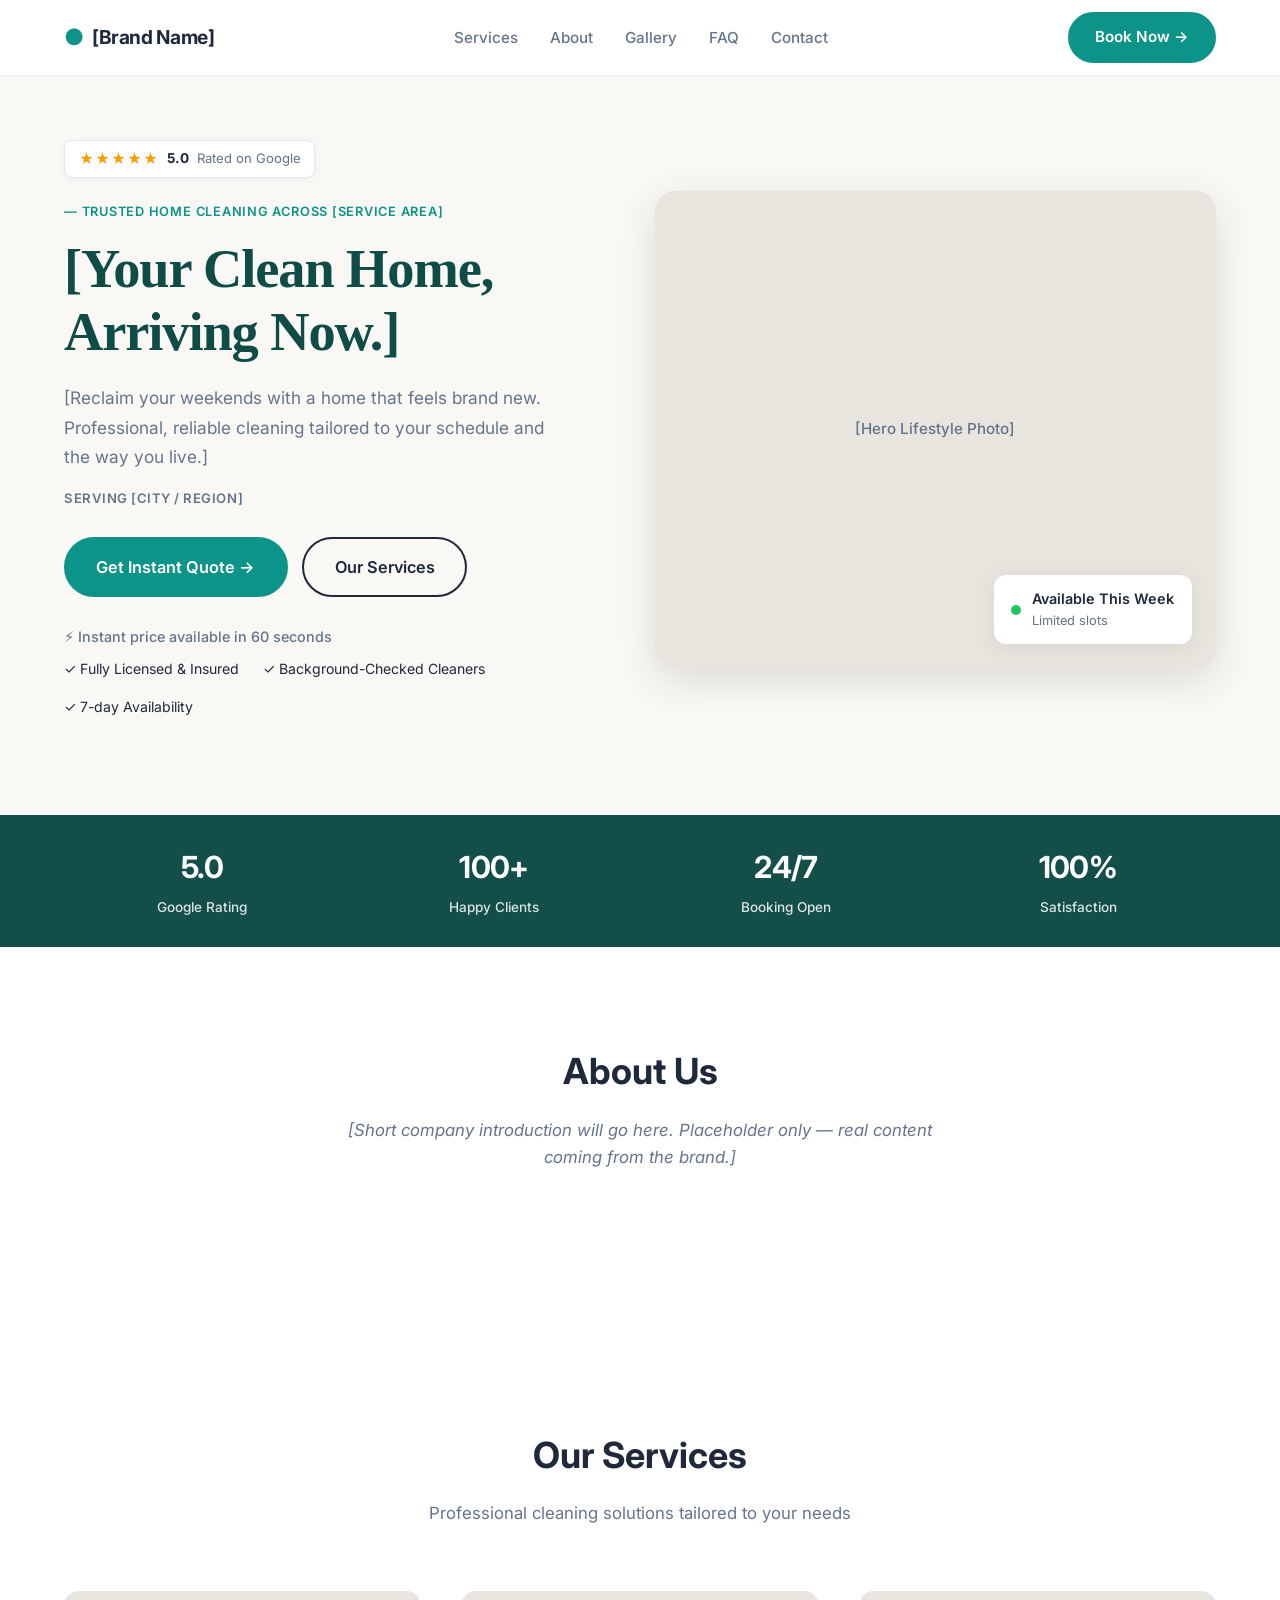
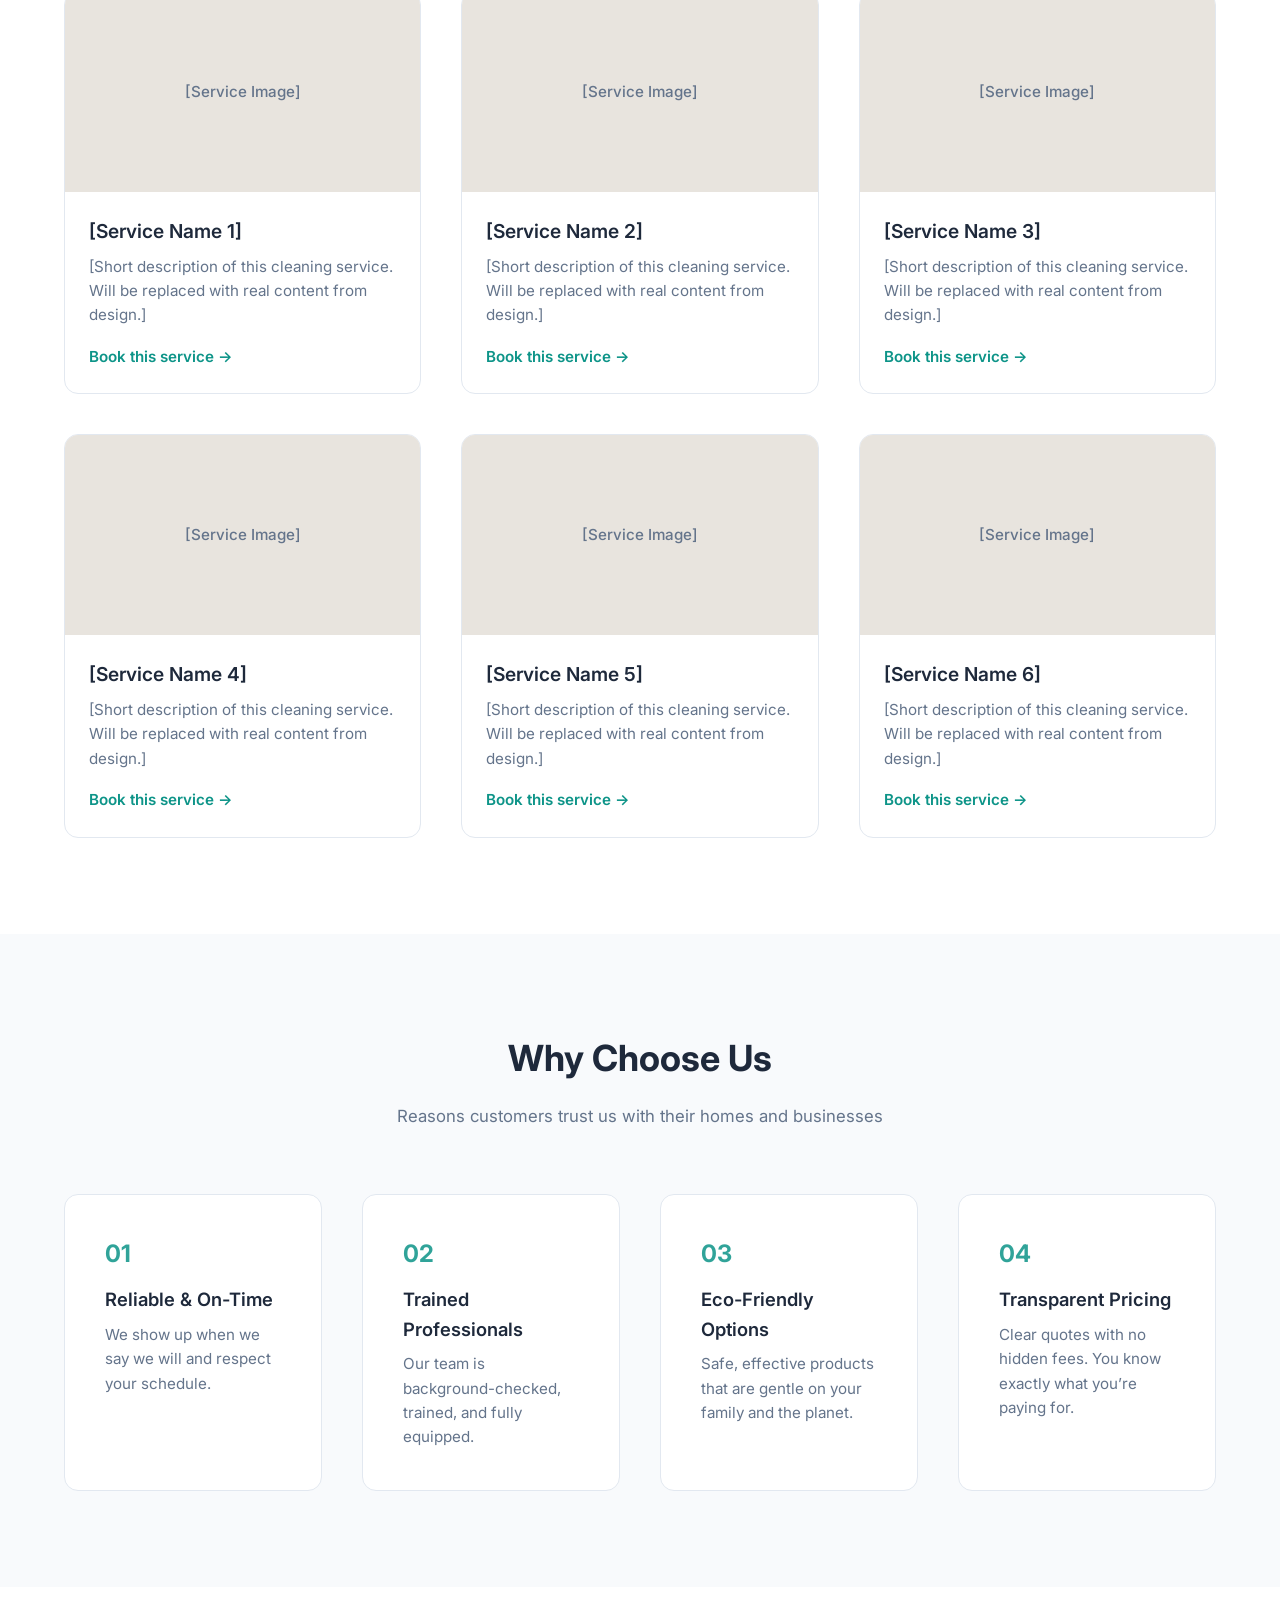
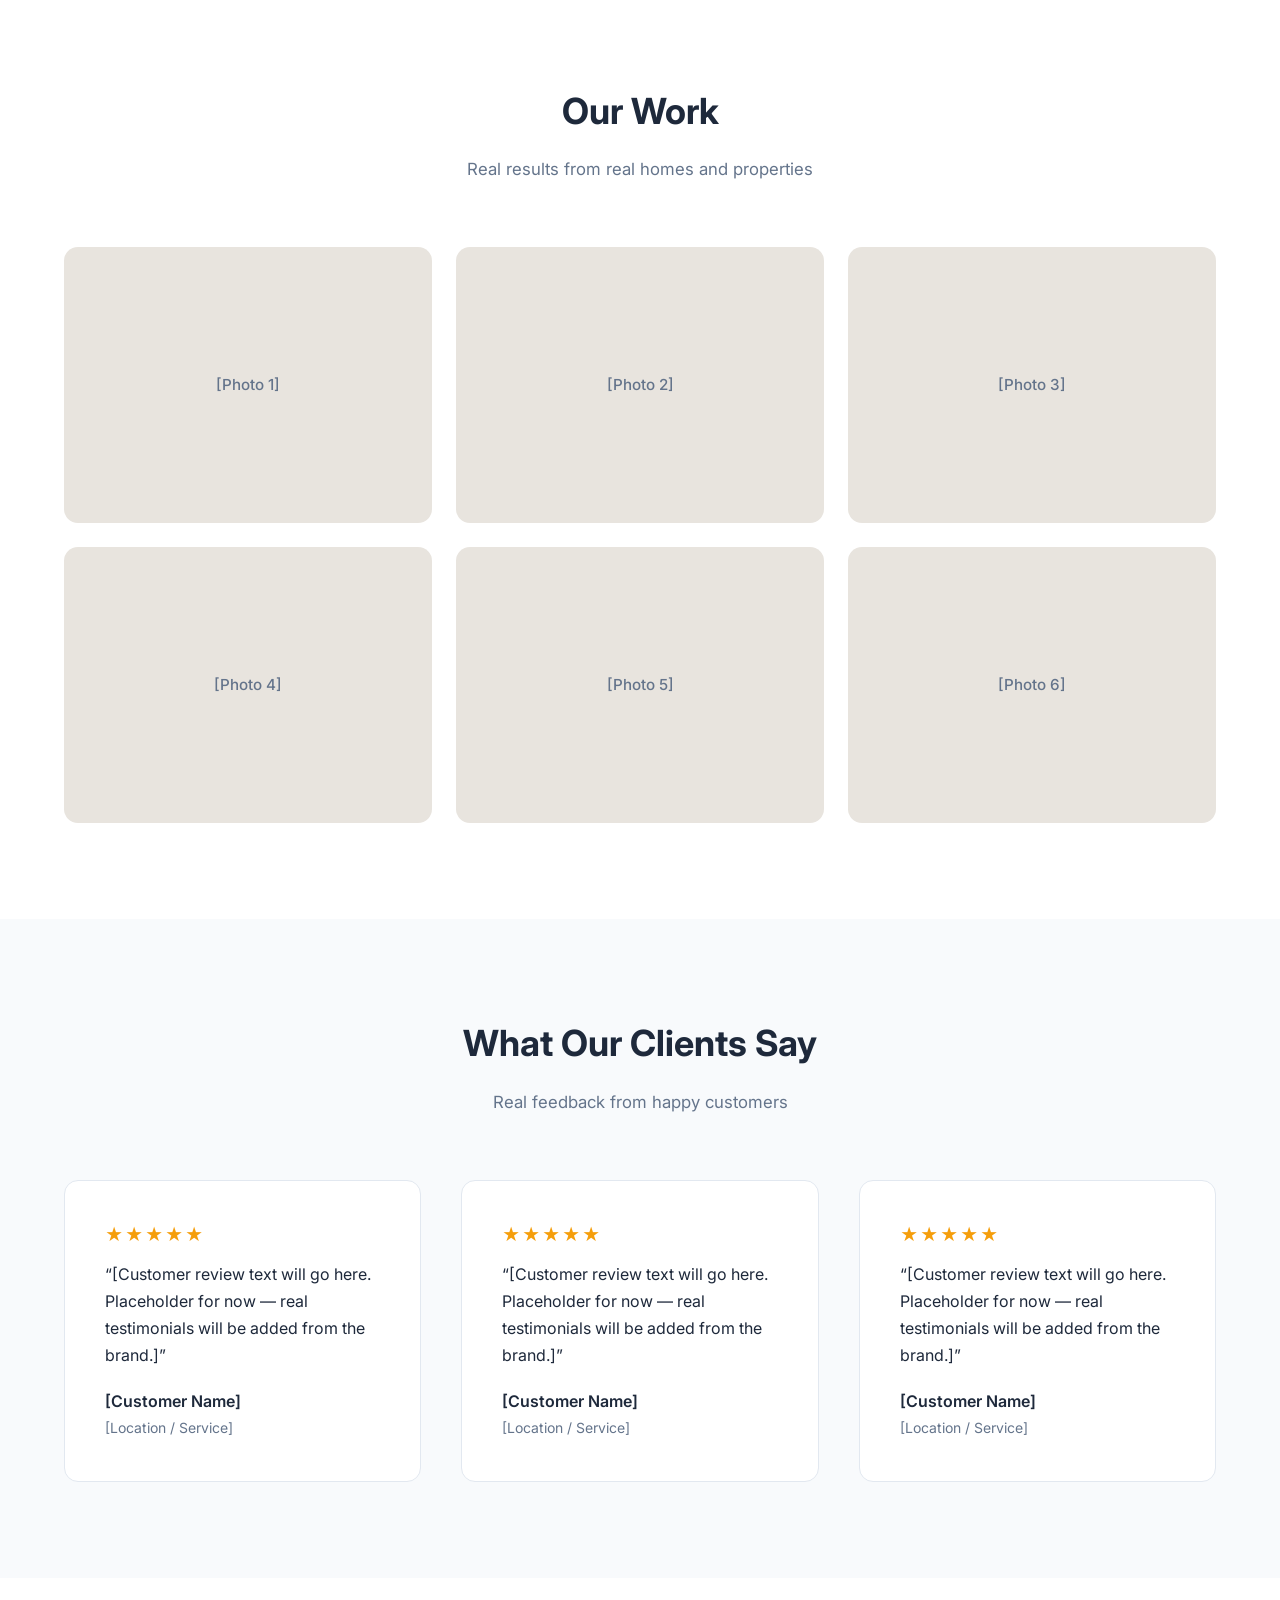
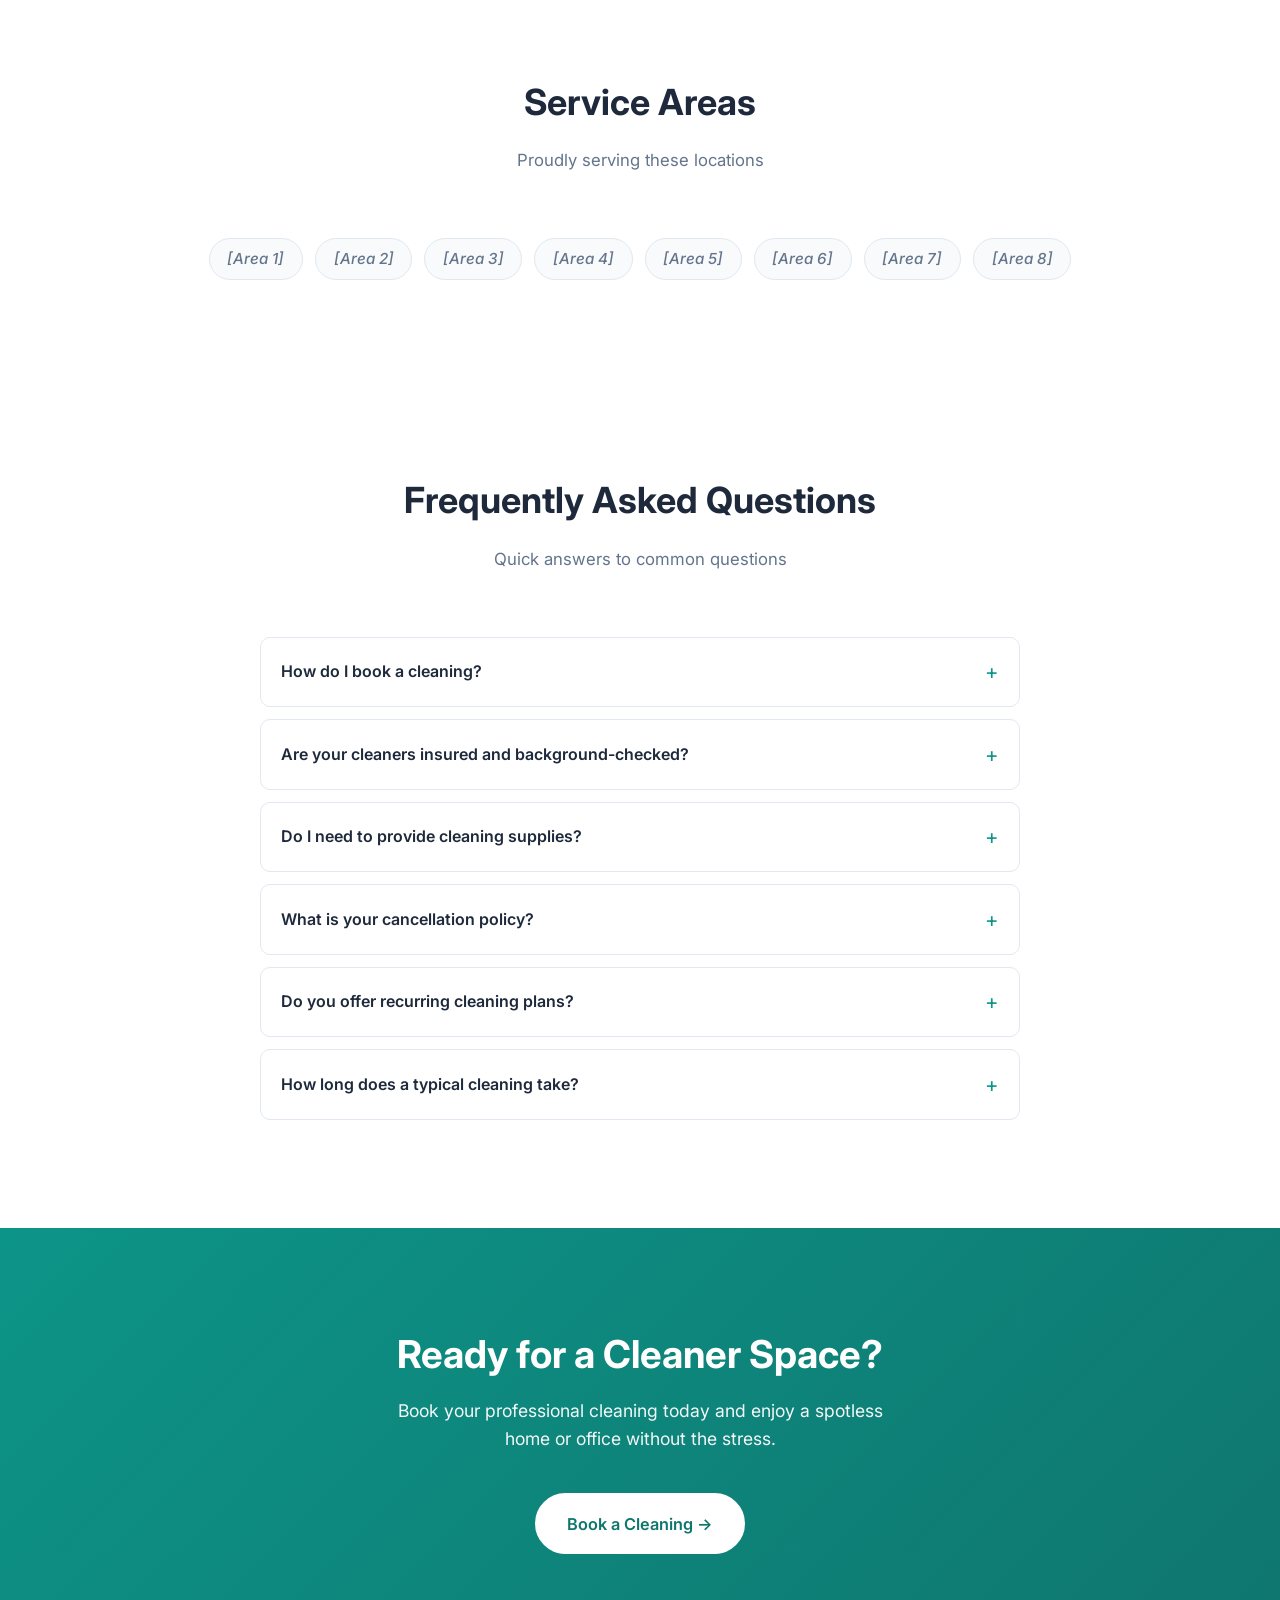
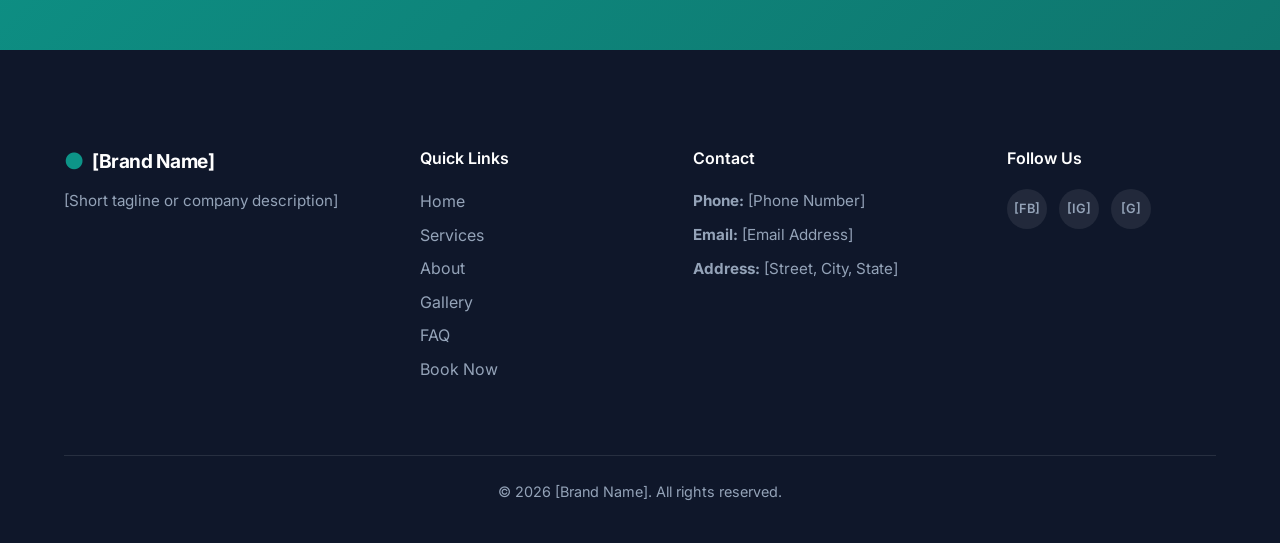
==== commit e64d3785: "Add soap emoji favicon to homepage" ====
--- a/index.html
+++ b/index.html
@@ -4,6 +4,7 @@
   <meta charset="UTF-8">
   <meta name="viewport" content="width=device-width, initial-scale=1.0">
   <meta name="description" content="Professional cleaning services. Reliable, insured, and satisfaction guaranteed.">
+  <link rel="icon" href="favicon.svg" type="image/svg+xml">
   <title>Cleaning Brand | Professional Cleaning Services</title>
   <link rel="stylesheet" href="css/styles.css">
   <link rel="preconnect" href="https://fonts.googleapis.com">
--- a/css/styles.css
+++ b/css/styles.css
@@ -1,29 +1,33 @@
 /* =========================================================
    TEMPLATE BACKBONE - CLEANING BRAND
+   Premium split-hero layout (content left / image right)
    Easy to theme later when design arrives
    ========================================================= */
 
 :root {
   /* Colors - easy to override when design comes in */
-  --color-primary: #0d9488;       /* Teal - professional & clean */
+  --color-primary: #0d9488;       /* Teal */
   --color-primary-dark: #0f766e;
   --color-primary-light: #14b8a6;
-  --color-secondary: #1e293b;     /* Dark slate */
-  --color-accent: #f59e0b;        /* Warm accent */
+  --color-secondary: #1e293b;
+  --color-accent: #f59e0b;
 
   --color-text: #1e293b;
   --color-text-muted: #64748b;
   --color-text-light: #f8fafc;
 
   --color-bg: #ffffff;
+  --color-bg-warm: #faf8f5;       /* Soft cream like the reference */
   --color-bg-alt: #f8fafc;
   --color-bg-dark: #0f172a;
+  --color-stats: #134e4a;         /* Deep green for stats bar */
 
   --color-border: #e2e8f0;
-  --color-placeholder: #e2e8f0;
+  --color-placeholder: #e8e4de;
 
   /* Typography */
   --font-main: 'Inter', system-ui, -apple-system, sans-serif;
+  --font-display: 'Playfair Display', Georgia, serif;
 
   /* Spacing */
   --space-xs: 0.5rem;
@@ -34,14 +38,14 @@
   --space-2xl: 6rem;
 
   /* Layout */
-  --container-max: 1140px;
-  --header-height: 72px;
-  --radius: 12px;
-  --radius-sm: 8px;
-  --shadow: 0 4px 20px rgba(0, 0, 0, 0.08);
-  --shadow-lg: 0 10px 40px rgba(0, 0, 0, 0.12);
-
-  /* Transitions */
+  --container-max: 1200px;
+  --header-height: 76px;
+  --radius: 14px;
+  --radius-sm: 10px;
+  --radius-full: 999px;
+  --shadow: 0 4px 24px rgba(0, 0, 0, 0.07);
+  --shadow-lg: 0 12px 40px rgba(0, 0, 0, 0.12);
+
   --transition: 0.25s ease;
 }
 
@@ -122,7 +126,7 @@
   align-items: center;
   justify-content: center;
   color: var(--color-text-muted);
-  font-size: 0.9rem;
+  font-size: 0.95rem;
   font-weight: 500;
   min-height: 180px;
 }
@@ -133,10 +137,10 @@
   align-items: center;
   justify-content: center;
   gap: 0.5rem;
-  padding: 0.7rem 1.4rem;
+  padding: 0.75rem 1.5rem;
   font-size: 0.95rem;
   font-weight: 600;
-  border-radius: var(--radius-sm);
+  border-radius: var(--radius-full);
   border: 2px solid transparent;
   cursor: pointer;
   transition: all var(--transition);
@@ -153,23 +157,27 @@
   background: var(--color-primary-dark);
   border-color: var(--color-primary-dark);
   transform: translateY(-1px);
-}
-
-.btn-outline {
+  box-shadow: 0 6px 20px rgba(13, 148, 136, 0.3);
+}
+
+.btn-outline-dark {
   background: transparent;
+  color: var(--color-secondary);
+  border-color: var(--color-secondary);
+}
+
+.btn-outline-dark:hover {
+  background: var(--color-secondary);
   color: white;
-  border-color: rgba(255, 255, 255, 0.7);
-}
-
-.btn-outline:hover {
-  background: white;
-  color: var(--color-secondary);
-  border-color: white;
 }
 
 .btn-lg {
   padding: 0.95rem 1.9rem;
-  font-size: 1.05rem;
+  font-size: 1.02rem;
+}
+
+.btn-book {
+  padding: 0.7rem 1.6rem;
 }
 
 /* ==================== HEADER ==================== */
@@ -177,9 +185,9 @@
   position: sticky;
   top: 0;
   z-index: 1000;
-  background: rgba(255, 255, 255, 0.95);
-  backdrop-filter: blur(10px);
-  border-bottom: 1px solid var(--color-border);
+  background: rgba(255, 255, 255, 0.92);
+  backdrop-filter: blur(12px);
+  border-bottom: 1px solid rgba(0,0,0,0.05);
   height: var(--header-height);
 }
 
@@ -192,19 +200,28 @@
 }
 
 .logo {
+  display: flex;
+  align-items: center;
+  gap: 0.5rem;
   font-weight: 700;
-  font-size: 1.25rem;
+  font-size: 1.2rem;
   color: var(--color-secondary);
   flex-shrink: 0;
 }
 
+.logo-mark {
+  color: var(--color-primary);
+  font-size: 1.4rem;
+  line-height: 1;
+}
+
 .logo-text {
   letter-spacing: -0.02em;
 }
 
 .nav-list {
   display: flex;
-  gap: 1.75rem;
+  gap: 2rem;
 }
 
 .nav-link {
@@ -212,37 +229,16 @@
   font-weight: 500;
   color: var(--color-text-muted);
   transition: color var(--transition);
-  position: relative;
-}
-
-.nav-link:hover,
-.nav-link.active {
+}
+
+.nav-link:hover {
   color: var(--color-primary);
 }
 
 .header-actions {
   display: flex;
   align-items: center;
-  gap: 1.25rem;
-}
-
-.header-phone {
-  display: flex;
-  align-items: center;
-  gap: 0.4rem;
-  font-weight: 600;
-  font-size: 0.95rem;
-  color: var(--color-secondary);
-  transition: color var(--transition);
-}
-
-.header-phone:hover {
-  color: var(--color-primary);
-}
-
-.header-phone .icon {
-  width: 18px;
-  height: 18px;
+  gap: 1rem;
 }
 
 .mobile-toggle {
@@ -263,96 +259,202 @@
   transition: var(--transition);
 }
 
-/* ==================== HERO ==================== */
+/* ==================== HERO (Split Layout) ==================== */
 .hero {
-  position: relative;
-  min-height: 85vh;
-  display: flex;
+  background: var(--color-bg-warm);
+  padding: var(--space-xl) 0 var(--space-2xl);
+  overflow: hidden;
+}
+
+.hero-inner {
+  max-width: var(--container-max);
+  margin: 0 auto;
+  padding: 0 var(--space-md);
+  display: grid;
+  grid-template-columns: 1fr 1.05fr;
+  gap: 3.5rem;
   align-items: center;
-  color: white;
-  overflow: hidden;
-}
-
-.hero-bg {
-  position: absolute;
-  inset: 0;
-  background: linear-gradient(135deg, #0f766e 0%, #134e4a 50%, #0f172a 100%);
-  /* When real image arrives: background-image: url('../assets/hero.jpg'); background-size: cover; background-position: center; */
-}
-
-.hero-overlay {
-  position: absolute;
-  inset: 0;
-  background: linear-gradient(to right, rgba(15, 23, 42, 0.75), rgba(15, 23, 42, 0.4));
 }
 
 .hero-content {
-  position: relative;
-  z-index: 2;
-  max-width: 700px;
-  padding: var(--space-xl) 0;
+  max-width: 540px;
+}
+
+/* Rating badge */
+.rating-badge {
+  display: inline-flex;
+  align-items: center;
+  gap: 0.5rem;
+  background: white;
+  border: 1px solid var(--color-border);
+  border-radius: 8px;
+  padding: 0.4rem 0.85rem;
+  font-size: 0.85rem;
+  margin-bottom: 1.5rem;
+  box-shadow: 0 2px 8px rgba(0,0,0,0.04);
+}
+
+.rating-stars {
+  color: #f59e0b;
+  letter-spacing: 1px;
+  font-size: 0.9rem;
+}
+
+.rating-score {
+  font-weight: 700;
+  color: var(--color-secondary);
+}
+
+.rating-text {
+  color: var(--color-text-muted);
+  font-size: 0.82rem;
+}
+
+.hero-label {
+  font-size: 0.8rem;
+  font-weight: 600;
+  letter-spacing: 0.06em;
+  text-transform: uppercase;
+  color: var(--color-primary);
+  margin-bottom: 1rem;
 }
 
 .hero-title {
-  font-size: clamp(2.4rem, 6vw, 3.6rem);
+  font-family: var(--font-display);
+  font-size: clamp(2.4rem, 5vw, 3.4rem);
   font-weight: 700;
   line-height: 1.15;
-  margin-bottom: var(--space-md);
-  letter-spacing: -0.03em;
+  color: #0f4c47;
+  margin-bottom: 1.25rem;
+  letter-spacing: -0.02em;
 }
 
 .hero-description {
-  font-size: 1.15rem;
+  font-size: 1.08rem;
   line-height: 1.7;
-  opacity: 0.9;
-  margin-bottom: var(--space-lg);
-  max-width: 540px;
+  color: var(--color-text-muted);
+  margin-bottom: 1rem;
+  max-width: 480px;
+}
+
+.hero-serving {
+  font-size: 0.82rem;
+  font-weight: 600;
+  letter-spacing: 0.04em;
+  text-transform: uppercase;
+  color: var(--color-text-muted);
+  margin-bottom: 1.75rem;
 }
 
 .hero-cta {
   display: flex;
   flex-wrap: wrap;
+  gap: 0.9rem;
+  margin-bottom: 1.75rem;
+}
+
+.hero-trust-notes {
+  font-size: 0.9rem;
+  color: var(--color-text-muted);
+}
+
+.hero-trust-notes > span {
+  display: block;
+  margin-bottom: 0.6rem;
+  font-weight: 500;
+}
+
+.trust-checks {
+  display: flex;
+  flex-wrap: wrap;
+  gap: 1rem 1.5rem;
+  font-size: 0.88rem;
+}
+
+.trust-checks span {
+  color: var(--color-secondary);
+}
+
+/* Hero visual (right side) */
+.hero-visual {
+  position: relative;
+}
+
+.hero-image {
+  width: 100%;
+  aspect-ratio: 4 / 3.4;
+  border-radius: 20px;
+  overflow: hidden;
+  min-height: 420px;
+  box-shadow: var(--shadow-lg);
+}
+
+.availability-badge {
+  position: absolute;
+  bottom: 1.5rem;
+  right: 1.5rem;
+  background: white;
+  border-radius: 12px;
+  padding: 0.75rem 1.1rem;
+  display: flex;
+  align-items: center;
+  gap: 0.7rem;
+  box-shadow: var(--shadow);
+  font-size: 0.85rem;
+}
+
+.badge-dot {
+  width: 10px;
+  height: 10px;
+  background: #22c55e;
+  border-radius: 50%;
+  flex-shrink: 0;
+  animation: pulse 2s infinite;
+}
+
+@keyframes pulse {
+  0%, 100% { opacity: 1; }
+  50% { opacity: 0.5; }
+}
+
+.availability-badge strong {
+  display: block;
+  font-weight: 600;
+  color: var(--color-secondary);
+  font-size: 0.9rem;
+}
+
+.availability-badge span {
+  color: var(--color-text-muted);
+  font-size: 0.8rem;
+}
+
+/* ==================== STATS BAR ==================== */
+.stats-bar {
+  background: var(--color-stats);
+  color: white;
+  padding: 1.75rem 0;
+}
+
+.stats-grid {
+  display: grid;
+  grid-template-columns: repeat(4, 1fr);
   gap: 1rem;
-}
-
-/* ==================== TRUST BAR ==================== */
-.trust-bar {
-  background: var(--color-bg-alt);
-  border-bottom: 1px solid var(--color-border);
-  padding: var(--space-lg) 0;
-}
-
-.trust-grid {
-  display: grid;
-  grid-template-columns: repeat(3, 1fr);
-  gap: var(--space-md);
-}
-
-.trust-item {
-  display: flex;
-  align-items: center;
-  gap: 1rem;
-  justify-content: center;
-}
-
-.trust-icon {
-  font-size: 1.75rem;
-  line-height: 1;
-}
-
-.trust-text {
-  display: flex;
-  flex-direction: column;
-}
-
-.trust-text strong {
-  font-size: 1rem;
-  color: var(--color-secondary);
-}
-
-.trust-text span {
+  text-align: center;
+}
+
+.stat-number {
+  display: block;
+  font-size: 1.9rem;
+  font-weight: 700;
+  letter-spacing: -0.02em;
+  margin-bottom: 0.15rem;
+}
+
+.stat-label {
   font-size: 0.85rem;
-  color: var(--color-text-muted);
+  opacity: 0.85;
+  font-weight: 500;
 }
 
 /* ==================== SERVICES ==================== */
@@ -439,7 +541,7 @@
   font-weight: 700;
   color: var(--color-primary);
   margin-bottom: 0.75rem;
-  opacity: 0.8;
+  opacity: 0.85;
 }
 
 .why-title {
@@ -567,7 +669,6 @@
   font-size: 1.3rem;
   font-weight: 400;
   color: var(--color-primary);
-  transition: transform var(--transition);
 }
 
 .faq-item[open] .faq-question::after {
@@ -705,17 +806,40 @@
 
 /* ==================== RESPONSIVE ==================== */
 @media (max-width: 992px) {
+  .hero-inner {
+    grid-template-columns: 1fr;
+    gap: 2.5rem;
+  }
+
+  .hero-content {
+    max-width: 100%;
+    text-align: center;
+  }
+
+  .hero-description {
+    margin-left: auto;
+    margin-right: auto;
+  }
+
+  .hero-cta {
+    justify-content: center;
+  }
+
+  .trust-checks {
+    justify-content: center;
+  }
+
+  .hero-image {
+    min-height: 340px;
+  }
+
+  .stats-grid {
+    grid-template-columns: repeat(2, 1fr);
+    gap: 1.5rem;
+  }
+
   .footer-grid {
     grid-template-columns: 1fr 1fr;
-  }
-
-  .trust-grid {
-    grid-template-columns: 1fr;
-    gap: 1.25rem;
-  }
-
-  .trust-item {
-    justify-content: flex-start;
   }
 }
 
@@ -744,16 +868,12 @@
     gap: 1rem;
   }
 
-  .header-phone span {
-    display: none;
-  }
-
   .mobile-toggle {
     display: flex;
   }
 
   .hero {
-    min-height: 75vh;
+    padding: var(--space-lg) 0 var(--space-xl);
   }
 
   .hero-cta {
@@ -762,6 +882,12 @@
 
   .hero-cta .btn {
     width: 100%;
+  }
+
+  .availability-badge {
+    bottom: 1rem;
+    right: 1rem;
+    left: 1rem;
   }
 
   .footer-grid {
@@ -775,8 +901,16 @@
     padding: var(--space-xl) 0;
   }
 
-  .header-actions .btn {
-    padding: 0.55rem 1rem;
-    font-size: 0.875rem;
+  .stats-grid {
+    grid-template-columns: 1fr 1fr;
+  }
+
+  .stat-number {
+    font-size: 1.6rem;
+  }
+
+  .rating-badge {
+    flex-wrap: wrap;
+    justify-content: center;
   }
 }
